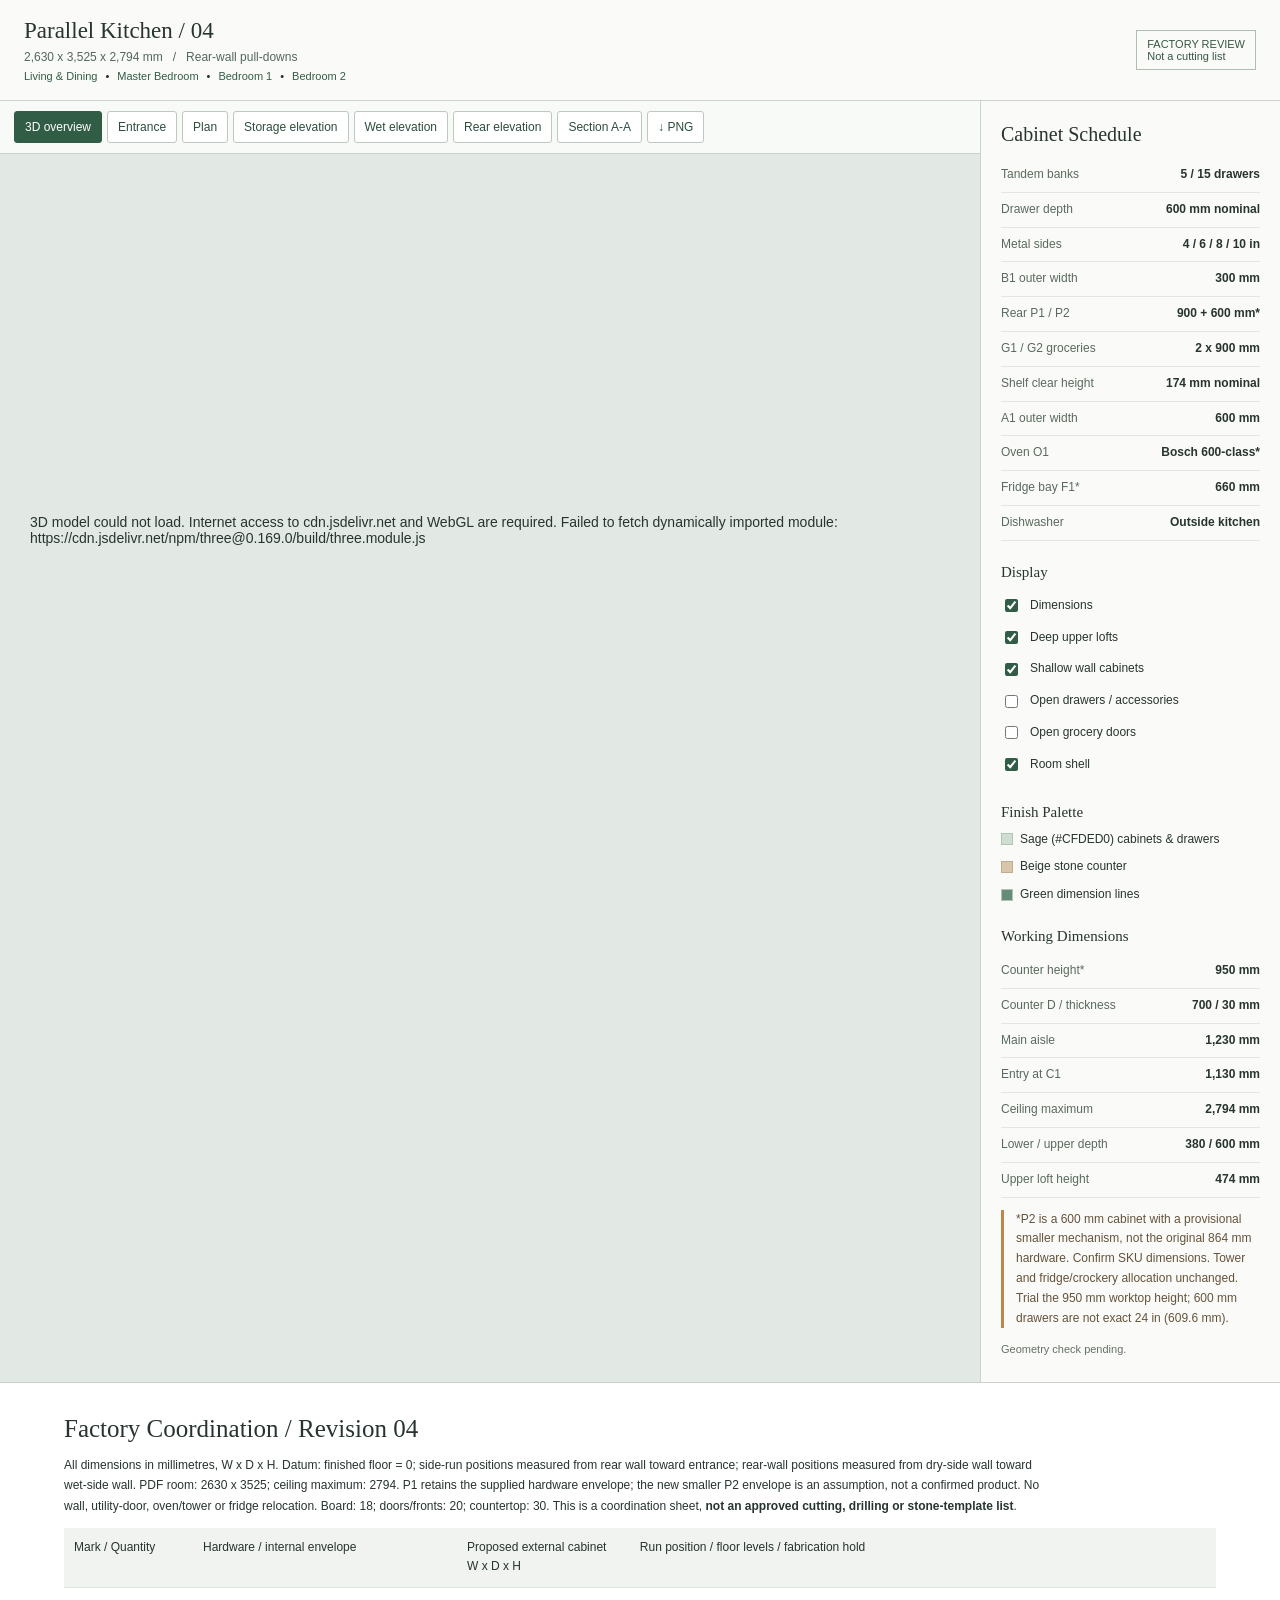
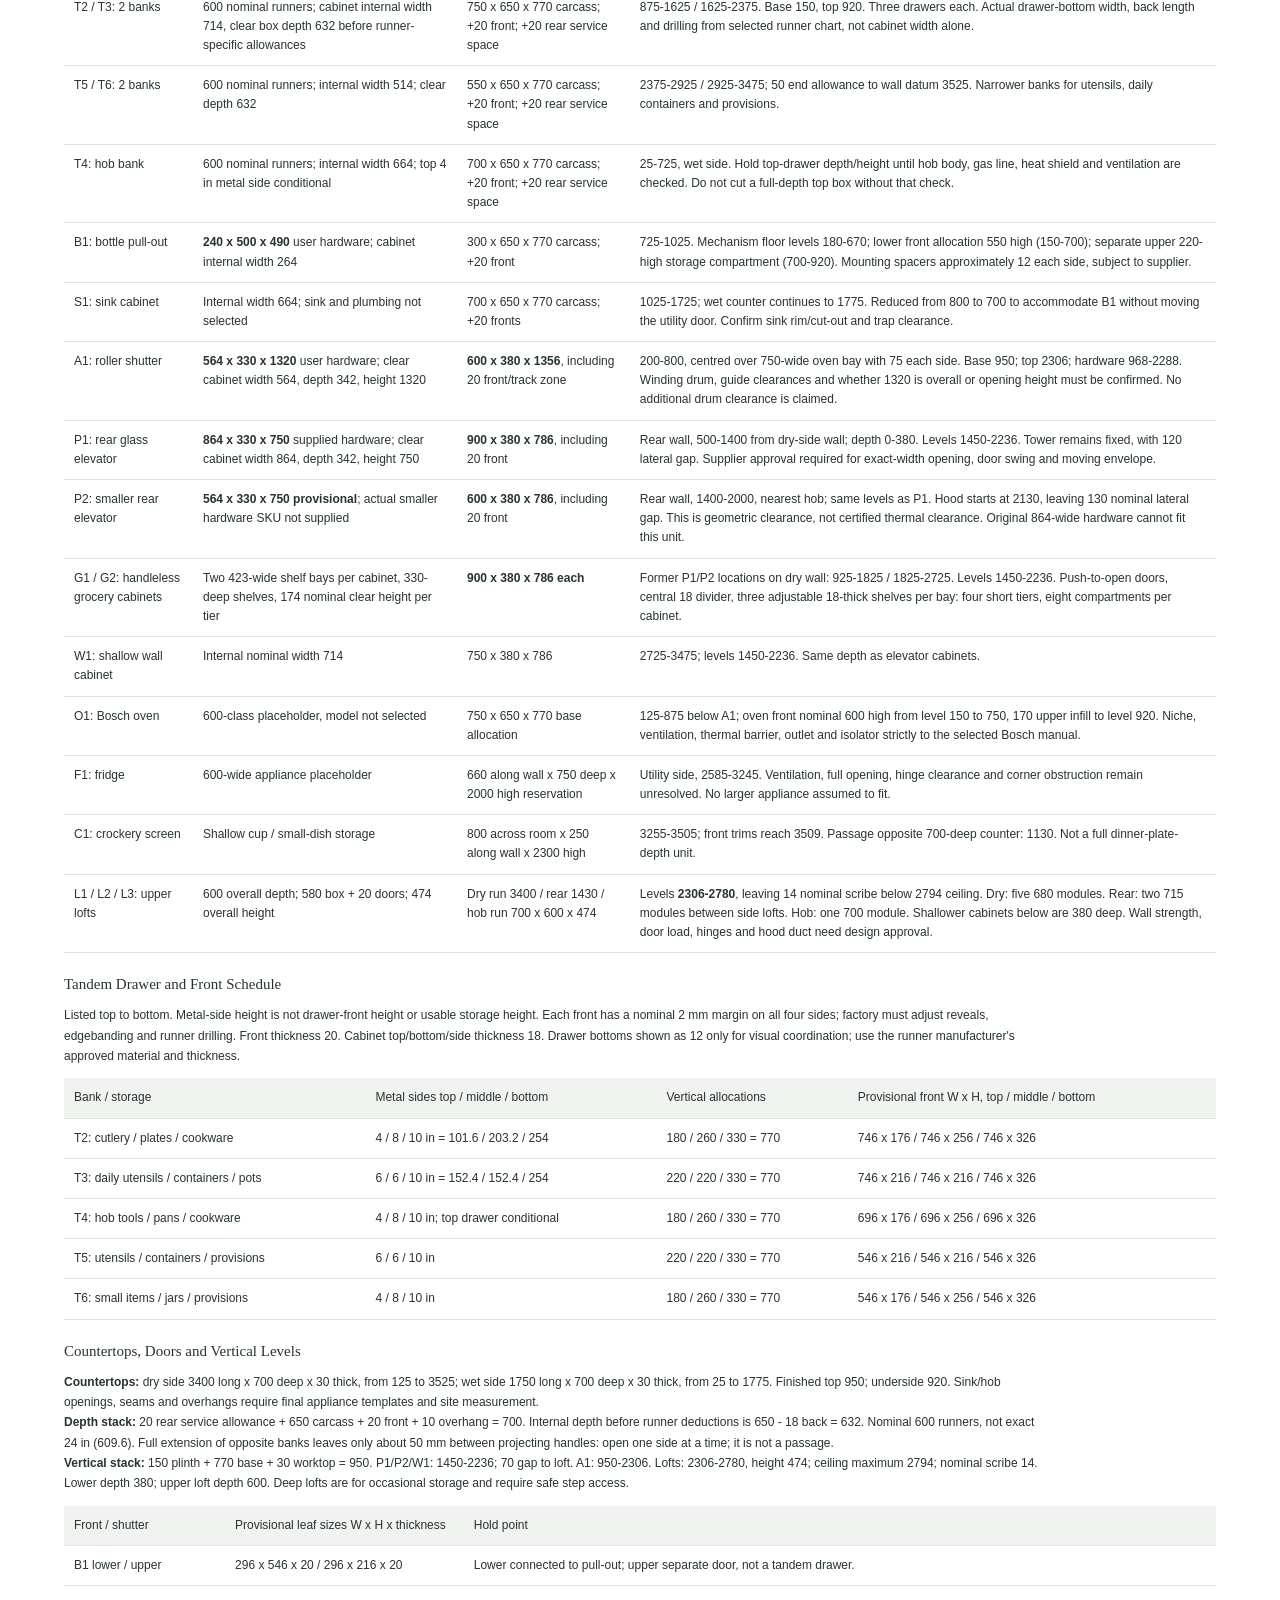
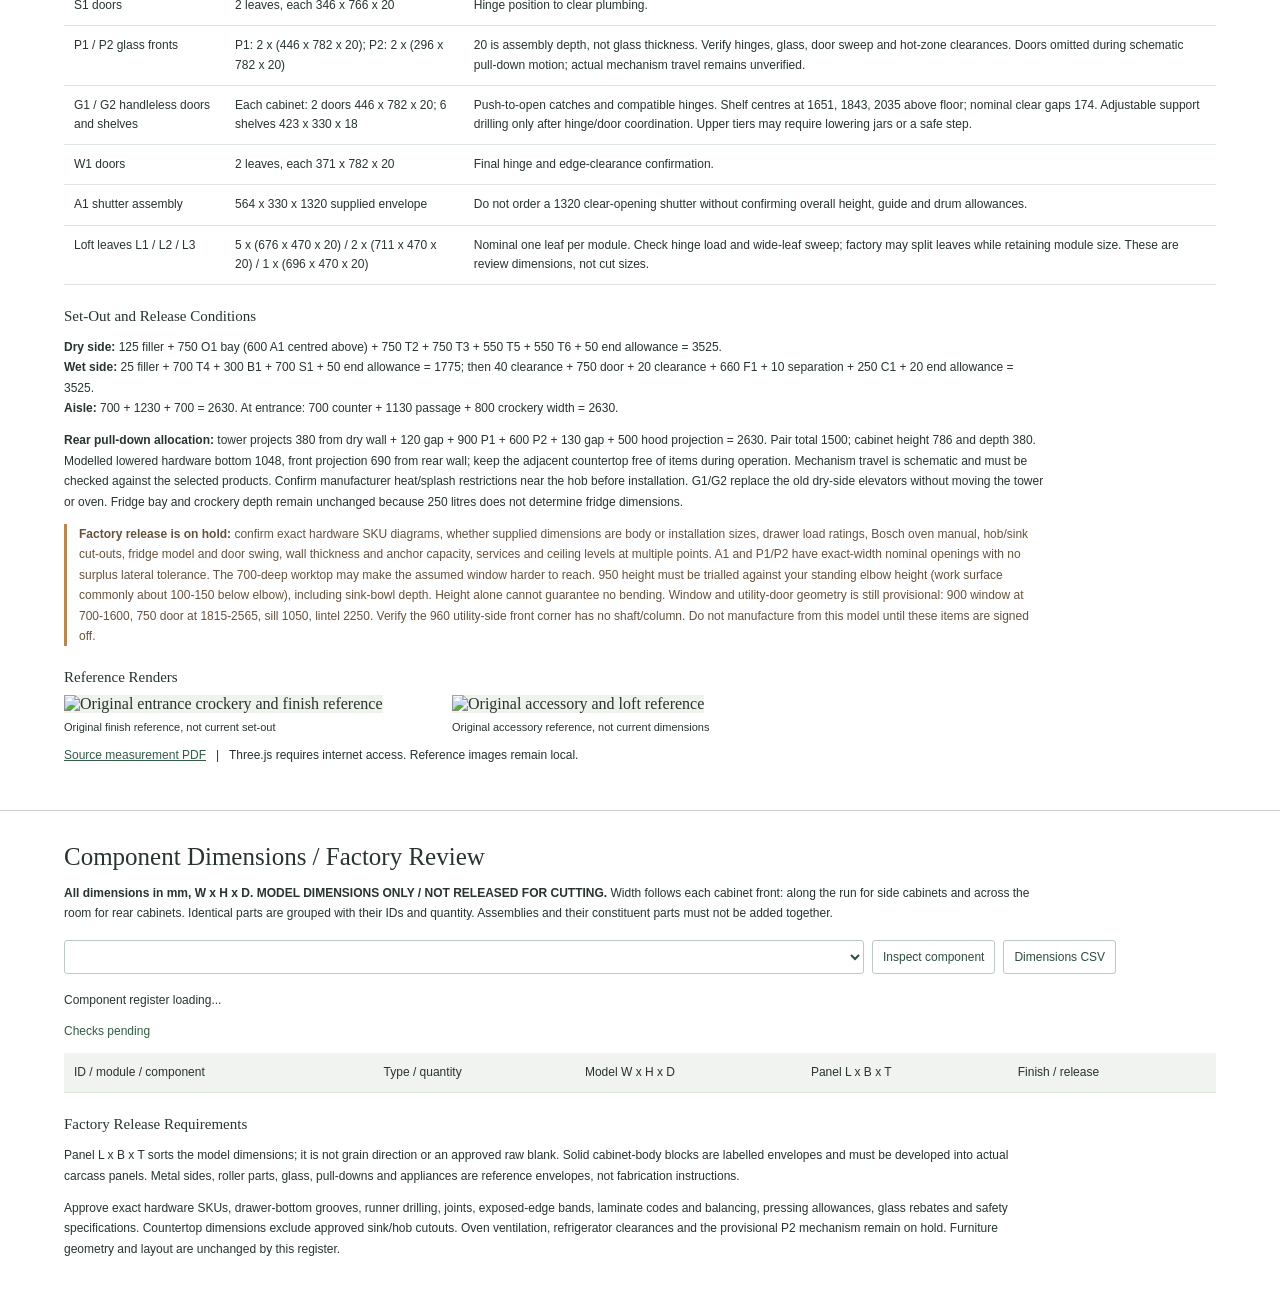
==== kitchen-design.html @ 7535d0e3 "Initial commit" ====
<!doctype html>
<html lang="en">
<head>
<meta charset="utf-8">
<meta name="viewport" content="width=device-width, initial-scale=1">
<title>Parallel Kitchen | Hardware Coordination 04</title>
<style>
:root{font-family:Georgia,serif;color:#27342f;background:#eef0ec;font-synthesis:none}*{box-sizing:border-box}body{margin:0}header{padding:18px 24px;background:#fafbf8;border-bottom:1px solid #cbd3cc;display:flex;align-items:center;justify-content:space-between;gap:14px}h1{font-size:23px;font-weight:normal;margin:0}header p{font:12px Verdana,sans-serif;margin:6px 0 0;color:#52675b}.status{font:11px Verdana,sans-serif;padding:7px 10px;border:1px solid #acbfb0;color:#355744}main{display:grid;grid-template-columns:minmax(0,1fr) 300px;min-height:calc(100vh - 90px)}.scene-area{position:relative;min-width:0;background:#e2e8e4}#viewport{height:calc(100vh - 148px);min-height:480px;position:relative;overflow:hidden}canvas{display:block;width:100%;height:100%;touch-action:none}.toolbar{display:flex;flex-wrap:wrap;gap:5px;padding:10px 14px;background:#f8faf7;border-bottom:1px solid #cbd3cc}button,select{font:12px Verdana,sans-serif;border:1px solid #bdc9c0;background:#fff;color:#2d4d3c;padding:8px 10px;border-radius:3px;cursor:pointer}button.active{background:#315c46;color:white;border-color:#315c46}button:focus-visible,input:focus-visible,select:focus-visible{outline:3px solid #c78d50;outline-offset:2px}.view-label{position:absolute;left:20px;top:17px;font:11px Verdana,sans-serif;letter-spacing:0;background:#ffffffdf;padding:9px 12px;pointer-events:none}.load{position:absolute;inset:0;display:grid;place-items:center;padding:30px;background:#e2e8e4;font:14px Verdana,sans-serif}.load[hidden]{display:none}aside{background:#fafbf8;border-left:1px solid #cbd3cc;padding:22px 20px;font:12px/1.65 Verdana,sans-serif}h2{font:20px Georgia,serif;margin:0 0 12px}h3{font:15px Georgia,serif;margin:23px 0 9px}dl{margin:0}dl div{display:flex;justify-content:space-between;border-bottom:1px solid #e1e6e0;padding:7px 0;gap:12px}dt{color:#59695e}dd{margin:0;text-align:right;font-weight:bold}label.toggle{display:flex;gap:9px;align-items:center;padding:6px 0}input{accent-color:#315c46}small{font-size:11px;color:#637166}.note{border-left:3px solid #bd8650;padding-left:12px;color:#65523c}.legend{display:flex;gap:7px;align-items:center;margin:8px 0}.swatch{width:12px;height:12px;display:inline-block;background:#CFDED0;border:1px solid #b2c5b3}.swatch.sage{background:#CFDED0;border-color:#b2c5b3}.swatch.beige{background:#d8c6aa;border-color:#bfab8d}.swatch.green{background:#648c79}.swatch.brown{background:#d8c6aa}a{color:#315c46}.sheet{background:white;padding:32px 5%;border-top:1px solid #cbd3cc}.sheet h2{font-size:25px}table{width:100%;border-collapse:collapse;font:12px/1.6 Verdana,sans-serif}th,td{text-align:left;padding:10px;border-bottom:1px solid #dfe5df;vertical-align:top}th{background:#f0f3ef;font-weight:normal}.sheet p{font:12px/1.7 Verdana,sans-serif;max-width:980px}.references{display:grid;grid-template-columns:1fr 1fr;gap:16px;max-width:760px}.references img{width:100%;height:310px;object-fit:contain;background:#f0f2ec}.references figure{margin:0}.references figcaption{font:11px Verdana,sans-serif;margin-top:8px}.sheet-scroll{overflow-x:auto}@media(max-width:760px){header{padding:14px;align-items:flex-start}h1{font-size:20px}.status{max-width:105px}main{grid-template-columns:1fr}#viewport{height:65vh;min-height:410px}aside{border-left:0;border-top:1px solid #cbd3cc;padding:20px}aside .specs{display:grid;grid-template-columns:1fr 1fr;gap:22px}.toolbar{padding:8px;gap:4px}button{padding:8px;font-size:11px}.sheet{padding:25px 16px}.references img{height:240px}}@media print{header,.toolbar,aside,.references{display:none}main{display:block}#viewport{height:170mm;min-height:0}.sheet{break-before:page;padding:0}.view-label{background:white}body{background:white}.sheet-scroll{overflow:visible}}
</style>
<style>
.factory-controls{display:flex;gap:8px;flex-wrap:wrap;margin:16px 0}.factory-controls select{flex:1;min-width:0;max-width:800px}.factory-controls button{white-space:nowrap}.factory-link{align-self:center;padding:8px;color:#315c46;font:12px Verdana,sans-serif}#part-size{overflow-wrap:anywhere}#factory .table-scroll{overflow:auto}#factory td:first-child{min-width:210px}#factory th,#factory td{vertical-align:top}#factory-checks{font:12px/1.6 Verdana,sans-serif;color:#315c46}@media print{.factory-controls,.factory-link{display:none}#factory{break-before:page}#factory .table-scroll{overflow:visible}}
</style>
<script type="importmap">{"imports":{"three":"https://cdn.jsdelivr.net/npm/three@0.169.0/build/three.module.js","three/addons/":"https://cdn.jsdelivr.net/npm/three@0.169.0/examples/jsm/"}}</script>
</head>
<body>
<header><div><h1>Parallel Kitchen / 04</h1><p>2,630 x 3,525 x 2,794 mm &nbsp; / &nbsp; Rear-wall pull-downs</p><nav style="margin-top:6px;font:11px Verdana,sans-serif;display:flex;gap:8px;"><a href="living-dining.html" style="color:#315c46;text-decoration:none;">Living &amp; Dining</a> &bull; <a href="master-bedroom.html" style="color:#315c46;text-decoration:none;">Master Bedroom</a> &bull; <a href="bedroom-1.html" style="color:#315c46;text-decoration:none;">Bedroom 1</a> &bull; <a href="bedroom-2.html" style="color:#315c46;text-decoration:none;">Bedroom 2</a></nav></div><span class="status">FACTORY REVIEW<br>Not a cutting list</span></header>
<main>
<section class="scene-area" aria-label="Kitchen model">
<nav class="toolbar" aria-label="Drawing views"><button class="active" data-view="axon">3D overview</button><button data-view="entry">Entrance</button><button data-view="plan">Plan</button><button data-view="dry">Storage elevation</button><button data-view="wet">Wet elevation</button><button data-view="rear">Rear elevation</button><button data-view="section">Section A-A</button><button id="download" title="Download current view as PNG" aria-label="Download current view as PNG">&#8595; PNG</button></nav>
<div id="viewport"><div class="view-label" id="view-label">01 / AXONOMETRIC</div><div class="load" id="load">Loading 3D drawing...</div></div>
</section>
<aside><h2>Cabinet Schedule</h2><div class="specs"><div><dl><div><dt>Tandem banks</dt><dd>5 / 15 drawers</dd></div><div><dt>Drawer depth</dt><dd>600 mm nominal</dd></div><div><dt>Metal sides</dt><dd>4 / 6 / 8 / 10 in</dd></div><div><dt>B1 outer width</dt><dd>300 mm</dd></div><div><dt>Rear P1 / P2</dt><dd>900 + 600 mm*</dd></div><div><dt>G1 / G2 groceries</dt><dd>2 x 900 mm</dd></div><div><dt>Shelf clear height</dt><dd>174 mm nominal</dd></div><div><dt>A1 outer width</dt><dd>600 mm</dd></div><div><dt>Oven O1</dt><dd>Bosch 600-class*</dd></div><div><dt>Fridge bay F1*</dt><dd>660 mm</dd></div><div><dt>Dishwasher</dt><dd>Outside kitchen</dd></div></dl></div><div><h3>Display</h3><label class="toggle"><input id="dimensions" type="checkbox" checked>Dimensions</label><label class="toggle"><input id="lofts" type="checkbox" checked>Deep upper lofts</label><label class="toggle"><input id="upper" type="checkbox" checked>Shallow wall cabinets</label><label class="toggle"><input id="drawers" type="checkbox">Open drawers / accessories</label><label class="toggle"><input id="groceries" type="checkbox">Open grocery doors</label><label class="toggle"><input id="shell" type="checkbox" checked>Room shell</label><h3>Finish Palette</h3><div class="legend"><span class="swatch sage"></span>Sage (#CFDED0) cabinets &amp; drawers</div><div class="legend"><span class="swatch beige"></span>Beige stone counter</div><div class="legend"><span class="swatch green"></span>Green dimension lines</div></div></div><h3>Working Dimensions</h3><dl><div><dt>Counter height*</dt><dd>950 mm</dd></div><div><dt>Counter D / thickness</dt><dd>700 / 30 mm</dd></div><div><dt>Main aisle</dt><dd>1,230 mm</dd></div><div><dt>Entry at C1</dt><dd>1,130 mm</dd></div><div><dt>Ceiling maximum</dt><dd>2,794 mm</dd></div><div><dt>Lower / upper depth</dt><dd>380 / 600 mm</dd></div><div><dt>Upper loft height</dt><dd>474 mm</dd></div></dl><p class="note">*P2 is a 600 mm cabinet with a provisional smaller mechanism, not the original 864 mm hardware. Confirm SKU dimensions. Tower and fridge/crockery allocation unchanged. Trial the 950 mm worktop height; 600 mm drawers are not exact 24 in (609.6 mm).</p><small id="check-status">Geometry check pending.</small></aside>
</main>
<section class="sheet"><h2>Factory Coordination / Revision 04</h2><p>All dimensions in millimetres, W x D x H. Datum: finished floor = 0; side-run positions measured from rear wall toward entrance; rear-wall positions measured from dry-side wall toward wet-side wall. PDF room: 2630 x 3525; ceiling maximum: 2794. P1 retains the supplied hardware envelope; the new smaller P2 envelope is an assumption, not a confirmed product. No wall, utility-door, oven/tower or fridge relocation. Board: 18; doors/fronts: 20; countertop: 30. This is a coordination sheet, <strong>not an approved cutting, drilling or stone-template list</strong>.</p><div class="sheet-scroll"><table><thead><tr><th>Mark / Quantity</th><th>Hardware / internal envelope</th><th>Proposed external cabinet W x D x H</th><th>Run position / floor levels / fabrication hold</th></tr></thead><tbody>
<tr><td>T2 / T3: 2 banks</td><td>600 nominal runners; cabinet internal width 714, clear box depth 632 before runner-specific allowances</td><td>750 x 650 x 770 carcass; +20 front; +20 rear service space</td><td>875-1625 / 1625-2375. Base 150, top 920. Three drawers each. Actual drawer-bottom width, back length and drilling from selected runner chart, not cabinet width alone.</td></tr>
<tr><td>T5 / T6: 2 banks</td><td>600 nominal runners; internal width 514; clear depth 632</td><td>550 x 650 x 770 carcass; +20 front; +20 rear service space</td><td>2375-2925 / 2925-3475; 50 end allowance to wall datum 3525. Narrower banks for utensils, daily containers and provisions.</td></tr>
<tr><td>T4: hob bank</td><td>600 nominal runners; internal width 664; top 4 in metal side conditional</td><td>700 x 650 x 770 carcass; +20 front; +20 rear service space</td><td>25-725, wet side. Hold top-drawer depth/height until hob body, gas line, heat shield and ventilation are checked. Do not cut a full-depth top box without that check.</td></tr>
<tr><td>B1: bottle pull-out</td><td><strong>240 x 500 x 490</strong> user hardware; cabinet internal width 264</td><td>300 x 650 x 770 carcass; +20 front</td><td>725-1025. Mechanism floor levels 180-670; lower front allocation 550 high (150-700); separate upper 220-high storage compartment (700-920). Mounting spacers approximately 12 each side, subject to supplier.</td></tr>
<tr><td>S1: sink cabinet</td><td>Internal width 664; sink and plumbing not selected</td><td>700 x 650 x 770 carcass; +20 fronts</td><td>1025-1725; wet counter continues to 1775. Reduced from 800 to 700 to accommodate B1 without moving the utility door. Confirm sink rim/cut-out and trap clearance.</td></tr>
<tr><td>A1: roller shutter</td><td><strong>564 x 330 x 1320</strong> user hardware; clear cabinet width 564, depth 342, height 1320</td><td><strong>600 x 380 x 1356</strong>, including 20 front/track zone</td><td>200-800, centred over 750-wide oven bay with 75 each side. Base 950; top 2306; hardware 968-2288. Winding drum, guide clearances and whether 1320 is overall or opening height must be confirmed. No additional drum clearance is claimed.</td></tr>
<tr><td>P1: rear glass elevator</td><td><strong>864 x 330 x 750</strong> supplied hardware; clear cabinet width 864, depth 342, height 750</td><td><strong>900 x 380 x 786</strong>, including 20 front</td><td>Rear wall, 500-1400 from dry-side wall; depth 0-380. Levels 1450-2236. Tower remains fixed, with 120 lateral gap. Supplier approval required for exact-width opening, door swing and moving envelope.</td></tr>
<tr><td>P2: smaller rear elevator</td><td><strong>564 x 330 x 750 provisional</strong>; actual smaller hardware SKU not supplied</td><td><strong>600 x 380 x 786</strong>, including 20 front</td><td>Rear wall, 1400-2000, nearest hob; same levels as P1. Hood starts at 2130, leaving 130 nominal lateral gap. This is geometric clearance, not certified thermal clearance. Original 864-wide hardware cannot fit this unit.</td></tr>
<tr><td>G1 / G2: handleless grocery cabinets</td><td>Two 423-wide shelf bays per cabinet, 330-deep shelves, 174 nominal clear height per tier</td><td><strong>900 x 380 x 786 each</strong></td><td>Former P1/P2 locations on dry wall: 925-1825 / 1825-2725. Levels 1450-2236. Push-to-open doors, central 18 divider, three adjustable 18-thick shelves per bay: four short tiers, eight compartments per cabinet.</td></tr>
<tr><td>W1: shallow wall cabinet</td><td>Internal nominal width 714</td><td>750 x 380 x 786</td><td>2725-3475; levels 1450-2236. Same depth as elevator cabinets.</td></tr>
<tr><td>O1: Bosch oven</td><td>600-class placeholder, model not selected</td><td>750 x 650 x 770 base allocation</td><td>125-875 below A1; oven front nominal 600 high from level 150 to 750, 170 upper infill to level 920. Niche, ventilation, thermal barrier, outlet and isolator strictly to the selected Bosch manual.</td></tr>
<tr><td>F1: fridge</td><td>600-wide appliance placeholder</td><td>660 along wall x 750 deep x 2000 high reservation</td><td>Utility side, 2585-3245. Ventilation, full opening, hinge clearance and corner obstruction remain unresolved. No larger appliance assumed to fit.</td></tr>
<tr><td>C1: crockery screen</td><td>Shallow cup / small-dish storage</td><td>800 across room x 250 along wall x 2300 high</td><td>3255-3505; front trims reach 3509. Passage opposite 700-deep counter: 1130. Not a full dinner-plate-depth unit.</td></tr>
<tr><td>L1 / L2 / L3: upper lofts</td><td>600 overall depth; 580 box + 20 doors; 474 overall height</td><td>Dry run 3400 / rear 1430 / hob run 700 x 600 x 474</td><td>Levels <strong>2306-2780</strong>, leaving 14 nominal scribe below 2794 ceiling. Dry: five 680 modules. Rear: two 715 modules between side lofts. Hob: one 700 module. Shallower cabinets below are 380 deep. Wall strength, door load, hinges and hood duct need design approval.</td></tr>
</tbody></table></div>
<h3>Tandem Drawer and Front Schedule</h3><p>Listed top to bottom. Metal-side height is not drawer-front height or usable storage height. Each front has a nominal 2 mm margin on all four sides; factory must adjust reveals, edgebanding and runner drilling. Front thickness 20. Cabinet top/bottom/side thickness 18. Drawer bottoms shown as 12 only for visual coordination; use the runner manufacturer's approved material and thickness.</p>
<div class="sheet-scroll"><table><thead><tr><th>Bank / storage</th><th>Metal sides top / middle / bottom</th><th>Vertical allocations</th><th>Provisional front W x H, top / middle / bottom</th></tr></thead><tbody>
<tr><td>T2: cutlery / plates / cookware</td><td>4 / 8 / 10 in = 101.6 / 203.2 / 254</td><td>180 / 260 / 330 = 770</td><td>746 x 176 / 746 x 256 / 746 x 326</td></tr>
<tr><td>T3: daily utensils / containers / pots</td><td>6 / 6 / 10 in = 152.4 / 152.4 / 254</td><td>220 / 220 / 330 = 770</td><td>746 x 216 / 746 x 216 / 746 x 326</td></tr>
<tr><td>T4: hob tools / pans / cookware</td><td>4 / 8 / 10 in; top drawer conditional</td><td>180 / 260 / 330 = 770</td><td>696 x 176 / 696 x 256 / 696 x 326</td></tr>
<tr><td>T5: utensils / containers / provisions</td><td>6 / 6 / 10 in</td><td>220 / 220 / 330 = 770</td><td>546 x 216 / 546 x 216 / 546 x 326</td></tr>
<tr><td>T6: small items / jars / provisions</td><td>4 / 8 / 10 in</td><td>180 / 260 / 330 = 770</td><td>546 x 176 / 546 x 256 / 546 x 326</td></tr>
</tbody></table></div>
<h3>Countertops, Doors and Vertical Levels</h3><p><strong>Countertops:</strong> dry side 3400 long x 700 deep x 30 thick, from 125 to 3525; wet side 1750 long x 700 deep x 30 thick, from 25 to 1775. Finished top 950; underside 920. Sink/hob openings, seams and overhangs require final appliance templates and site measurement.<br><strong>Depth stack:</strong> 20 rear service allowance + 650 carcass + 20 front + 10 overhang = 700. Internal depth before runner deductions is 650 - 18 back = 632. Nominal 600 runners, not exact 24 in (609.6). Full extension of opposite banks leaves only about 50 mm between projecting handles: open one side at a time; it is not a passage.<br><strong>Vertical stack:</strong> 150 plinth + 770 base + 30 worktop = 950. P1/P2/W1: 1450-2236; 70 gap to loft. A1: 950-2306. Lofts: 2306-2780, height 474; ceiling maximum 2794; nominal scribe 14. Lower depth 380; upper loft depth 600. Deep lofts are for occasional storage and require safe step access.</p>
<div class="sheet-scroll"><table><thead><tr><th>Front / shutter</th><th>Provisional leaf sizes W x H x thickness</th><th>Hold point</th></tr></thead><tbody>
<tr><td>B1 lower / upper</td><td>296 x 546 x 20 / 296 x 216 x 20</td><td>Lower connected to pull-out; upper separate door, not a tandem drawer.</td></tr>
<tr><td>S1 doors</td><td>2 leaves, each 346 x 766 x 20</td><td>Hinge position to clear plumbing.</td></tr>
<tr><td>P1 / P2 glass fronts</td><td>P1: 2 x (446 x 782 x 20); P2: 2 x (296 x 782 x 20)</td><td>20 is assembly depth, not glass thickness. Verify hinges, glass, door sweep and hot-zone clearances. Doors omitted during schematic pull-down motion; actual mechanism travel remains unverified.</td></tr>
<tr><td>G1 / G2 handleless doors and shelves</td><td>Each cabinet: 2 doors 446 x 782 x 20; 6 shelves 423 x 330 x 18</td><td>Push-to-open catches and compatible hinges. Shelf centres at 1651, 1843, 2035 above floor; nominal clear gaps 174. Adjustable support drilling only after hinge/door coordination. Upper tiers may require lowering jars or a safe step.</td></tr>
<tr><td>W1 doors</td><td>2 leaves, each 371 x 782 x 20</td><td>Final hinge and edge-clearance confirmation.</td></tr>
<tr><td>A1 shutter assembly</td><td>564 x 330 x 1320 supplied envelope</td><td>Do not order a 1320 clear-opening shutter without confirming overall height, guide and drum allowances.</td></tr>
<tr><td>Loft leaves L1 / L2 / L3</td><td>5 x (676 x 470 x 20) / 2 x (711 x 470 x 20) / 1 x (696 x 470 x 20)</td><td>Nominal one leaf per module. Check hinge load and wide-leaf sweep; factory may split leaves while retaining module size. These are review dimensions, not cut sizes.</td></tr>
</tbody></table></div>
<h3>Set-Out and Release Conditions</h3><p><strong>Dry side:</strong> 125 filler + 750 O1 bay (600 A1 centred above) + 750 T2 + 750 T3 + 550 T5 + 550 T6 + 50 end allowance = 3525.<br><strong>Wet side:</strong> 25 filler + 700 T4 + 300 B1 + 700 S1 + 50 end allowance = 1775; then 40 clearance + 750 door + 20 clearance + 660 F1 + 10 separation + 250 C1 + 20 end allowance = 3525.<br><strong>Aisle:</strong> 700 + 1230 + 700 = 2630. At entrance: 700 counter + 1130 passage + 800 crockery width = 2630.</p>
<p><strong>Rear pull-down allocation:</strong> tower projects 380 from dry wall + 120 gap + 900 P1 + 600 P2 + 130 gap + 500 hood projection = 2630. Pair total 1500; cabinet height 786 and depth 380. Modelled lowered hardware bottom 1048, front projection 690 from rear wall; keep the adjacent countertop free of items during operation. Mechanism travel is schematic and must be checked against the selected products. Confirm manufacturer heat/splash restrictions near the hob before installation. G1/G2 replace the old dry-side elevators without moving the tower or oven. Fridge bay and crockery depth remain unchanged because 250 litres does not determine fridge dimensions.</p>
<p class="note"><strong>Factory release is on hold:</strong> confirm exact hardware SKU diagrams, whether supplied dimensions are body or installation sizes, drawer load ratings, Bosch oven manual, hob/sink cut-outs, fridge model and door swing, wall thickness and anchor capacity, services and ceiling levels at multiple points. A1 and P1/P2 have exact-width nominal openings with no surplus lateral tolerance. The 700-deep worktop may make the assumed window harder to reach. 950 height must be trialled against your standing elbow height (work surface commonly about 100-150 below elbow), including sink-bowl depth. Height alone cannot guarantee no bending. Window and utility-door geometry is still provisional: 900 window at 700-1600, 750 door at 1815-2565, sill 1050, lintel 2250. Verify the 960 utility-side front corner has no shaft/column. Do not manufacture from this model until these items are signed off.</p>
<h3>Reference Renders</h3><div class="references"><figure><img src="Gemini_Generated_Image_h3ueiwh3ueiwh3ue.png" alt="Original entrance crockery and finish reference"><figcaption>Original finish reference, not current set-out</figcaption></figure><figure><img src="Gemini_Generated_Image_o2w6ato2w6ato2w6.png" alt="Original accessory and loft reference"><figcaption>Original accessory reference, not current dimensions</figcaption></figure></div><p><a href="floor%20plan%20measurement.pdf">Source measurement PDF</a> &nbsp; | &nbsp; Three.js requires internet access. Reference images remain local.</p></section>
<section class="sheet" id="factory"><h2>Component Dimensions / Factory Review</h2><p><strong>All dimensions in mm, W x H x D. MODEL DIMENSIONS ONLY / NOT RELEASED FOR CUTTING.</strong> Width follows each cabinet front: along the run for side cabinets and across the room for rear cabinets. Identical parts are grouped with their IDs and quantity. Assemblies and their constituent parts must not be added together.</p><div class="factory-controls"><select id="part-select" aria-label="Kitchen component"></select><button id="inspect-part">Inspect component</button><button id="parts-csv">Dimensions CSV</button></div><p id="part-size" role="status">Component register loading...</p><p id="factory-checks" role="status">Checks pending</p><div class="table-scroll"><table><thead><tr><th>ID / module / component</th><th>Type / quantity</th><th>Model W x H x D</th><th>Panel L x B x T</th><th>Finish / release</th></tr></thead><tbody id="part-rows"></tbody></table></div><h3>Factory Release Requirements</h3><p>Panel L x B x T sorts the model dimensions; it is not grain direction or an approved raw blank. Solid cabinet-body blocks are labelled envelopes and must be developed into actual carcass panels. Metal sides, roller parts, glass, pull-downs and appliances are reference envelopes, not fabrication instructions.</p><p>Approve exact hardware SKUs, drawer-bottom grooves, runner drilling, joints, exposed-edge bands, laminate codes and balancing, pressing allowances, glass rebates and safety specifications. Countertop dimensions exclude approved sink/hob cutouts. Oven ventilation, refrigerator clearances and the provisional P2 mechanism remain on hold. Furniture geometry and layout are unchanged by this register.</p></section>
<script type="module">
const loading = document.getElementById('load');
try {
const THREE = await import('three');
const { OrbitControls } = await import('three/addons/controls/OrbitControls.js');
const viewport = document.getElementById('viewport');
const scene = new THREE.Scene();
scene.background = new THREE.Color('#e2e8e4');
const renderer = new THREE.WebGLRenderer({antialias:true,preserveDrawingBuffer:true});
renderer.setPixelRatio(Math.min(devicePixelRatio,2));
renderer.shadowMap.enabled = true;
renderer.shadowMap.type = THREE.PCFSoftShadowMap;
renderer.outputColorSpace = THREE.SRGBColorSpace;
renderer.toneMapping = THREE.ACESFilmicToneMapping;
renderer.toneMappingExposure = 1;
viewport.prepend(renderer.domElement);
renderer.domElement.setAttribute('aria-label','Dimensioned parallel kitchen three-dimensional model');
const camera = new THREE.PerspectiveCamera(43,1,10,30000);
const ortho = new THREE.OrthographicCamera(-2500,2500,2500,-2500,1,25000);
let activeCamera = camera;
let controls = new OrbitControls(activeCamera,renderer.domElement);
controls.enableDamping = true;
controls.target.set(1315,1100,1700);
controls.maxDistance = 15000;
const groups = {};
for (const name of ['floor','shell','dry','wet','rear','upper','lofts','dimensions','labels','section','component']) { groups[name] = new THREE.Group(); scene.add(groups[name]); }
const material = (color,extra={}) => new THREE.MeshStandardMaterial({color,roughness:.65,...extra});
const sage = material('#CFDED0'), ivory = sage, side = material('#cdbfa9'), stone = material('#d8c6aa',{roughness:.36}), dark = material('#353c39',{metalness:.4}), steel = material('#a4aaa5',{metalness:.7,roughness:.24}), wall = material('#f4eee0'), green = material('#416550');
const glass = material('#8daca4',{transparent:true,opacity:.26,metalness:.1,roughness:.08,depthWrite:false});
const moveParts = [], rackParts = [], dimensionSets = {}, selectable = [];
const layout={width:2630,length:3525,ceiling:2794,counterHeight:950,counterDepth:700,counterThickness:30,plinth:150,baseHeight:770,carcassDepth:650,rearService:20,board:18,front:20,runner:600,lowerDepth:380,loftDepth:600,loftBottom:2306,loftTop:2780};
const hardware={shutter:{width:564,depth:330,height:1320},bottle:{width:240,depth:500,height:490},elevator:{width:864,depth:330,height:750},smallElevator:{width:564,depth:330,height:750,provisional:true}};
const drawerPatterns={T2:{fronts:[330,260,180],metal:[254,203.2,101.6]},T3:{fronts:[330,220,220],metal:[254,152.4,152.4]},T4:{fronts:[330,260,180],metal:[254,203.2,101.6]},T5:{fronts:[330,220,220],metal:[254,152.4,152.4]},T6:{fronts:[330,260,180],metal:[254,203.2,101.6]}};
const hardwareMeshes={}, cabinetModules=[], elevatorDoors=[], groceryDoors=[];
const modelMeshes=[];
function box(parent,width,height,depth,centerX,centerY,centerZ,mat,outline=false){const mesh=new THREE.Mesh(new THREE.BoxGeometry(width,height,depth),mat);mesh.position.set(centerX,centerY,centerZ);mesh.castShadow=true;mesh.receiveShadow=true;parent.add(mesh);modelMeshes.push(mesh);if(outline){const edge=new THREE.LineSegments(new THREE.EdgesGeometry(mesh.geometry),new THREE.LineBasicMaterial({color:'#706b5f',transparent:true,opacity:.35}));mesh.add(edge);}return mesh;}
function line(parent,points,color='#436e55',dashed=false){const geometry=new THREE.BufferGeometry().setFromPoints(points.map(point=>new THREE.Vector3(...point)));const mat=dashed?new THREE.LineDashedMaterial({color,dashSize:40,gapSize:25}):new THREE.LineBasicMaterial({color});const result=new THREE.Line(geometry,mat);result.computeLineDistances();parent.add(result);return result;}
function text(parent,label,position,size=65,color='#254d37'){const canvas=document.createElement('canvas');canvas.width=1024;canvas.height=128;const context=canvas.getContext('2d');context.font='66px Georgia';const width=Math.min(1000,context.measureText(label).width+35);context.fillStyle='rgba(255,255,248,.96)';context.fillRect((1024-width)/2,4,width,115);context.fillStyle=color;context.textAlign='center';context.textBaseline='middle';context.fillText(label,512,64);const texture=new THREE.CanvasTexture(canvas);const sprite=new THREE.Sprite(new THREE.SpriteMaterial({map:texture,depthTest:false,transparent:true,toneMapped:false}));sprite.position.set(...position);sprite.scale.set(size*16,size*2,1);sprite.renderOrder=10;parent.add(sprite);return sprite;}
function dimension(parent,start,end,label,offset=[0,0,0]){const first=start.map((value,index)=>value+offset[index]),last=end.map((value,index)=>value+offset[index]);line(parent,[start,first]);line(parent,[end,last]);line(parent,[first,last]);for(const point of [first,last])line(parent,[[point[0]-22,point[1]-22,point[2]-22],[point[0]+22,point[1]+22,point[2]+22]]);text(parent,label,first.map((value,index)=>(value+last[index])/2),75);}
function cylinder(parent,radius,height,position,mat){const mesh=new THREE.Mesh(new THREE.CylinderGeometry(radius,radius,height,32),mat);mesh.position.set(...position);mesh.castShadow=true;parent.add(mesh);return mesh;}
const floor=box(groups.floor,2630,70,3525,1315,-35,1762.5,material('#e4dfd1'));
for(let seam=600;seam<3525;seam+=600)line(groups.floor,[[0,1,seam],[2630,1,seam]],'#c5c6b8');
for(let seam=600;seam<2630;seam+=600)line(groups.floor,[[seam,1,0],[seam,1,3525]],'#c5c6b8');
box(groups.shell,120,layout.ceiling,3645,-60,layout.ceiling/2,1762.5,wall);
box(groups.shell,2630,layout.ceiling,120,1315,layout.ceiling/2,-60,wall);
box(groups.shell,120,layout.ceiling,700,2690,layout.ceiling/2,350,wall);
box(groups.shell,120,1050,900,2690,525,1150,wall);
box(groups.shell,120,layout.ceiling-2250,900,2690,(2250+layout.ceiling)/2,1150,wall);
box(groups.shell,120,layout.ceiling,215,2690,layout.ceiling/2,1707.5,wall);
box(groups.shell,120,layout.ceiling-2250,750,2690,(2250+layout.ceiling)/2,2190,wall);
box(groups.shell,120,layout.ceiling,960,2690,layout.ceiling/2,3045,wall);
box(groups.shell,20,1200,900,2635,1650,1150,glass);
for(const windowZ of [700,1150,1600])box(groups.shell,45,1200,25,2635,1650,windowZ,steel);
for(const windowY of [1050,2250])box(groups.shell,45,25,925,2635,windowY,1150,steel);
box(groups.shell,45,2250,35,2635,1125,1815,side);box(groups.shell,45,2250,35,2635,1125,2565,side);
line(groups.labels,[[2630,15,1815],[3380,15,1815]],'#a96d49',true);
const doorArc=[];for(let step=0;step<=24;step++){const angle=step*Math.PI/48;doorArc.push([2630+750*Math.sin(angle),15,1815+750*Math.cos(angle)]);}line(groups.labels,doorArc,'#a96d49',true);
text(groups.labels,'UTILITY ACCESS*',[3000,70,2190],65,'#8a4c29');
function carcass(parent,runStart,width,wet=false,id='BASE-'+runStart){const container=new THREE.Group();container.userData.module=id;parent.add(container);parent=container;const centerX=wet?2285:345;box(parent,550,150,width-8,wet?2335:295,75,runStart+width/2,dark);for(const sideZ of [runStart+9,runStart+width-9])box(parent,650,770,18,centerX,535,sideZ,side);for(const level of [159,911])box(parent,650,18,width-36,centerX,level,runStart+width/2,side);box(parent,18,734,width-36,wet?2601:29,535,runStart+width/2,side);box(parent,700,30,width,wet?2280:350,935,runStart+width/2,stone);}
function bank(parent,runStart,width,id,wet=false){carcass(parent,runStart,width,wet,id);const direction=wet?-1:1,faceX=wet?1950:680;let bottom=150;const pattern=drawerPatterns[id];pattern.fronts.forEach((height,index)=>{const drawer=new THREE.Group();drawer.userData={module:id,partId:id+'-D'+(index+1)};parent.add(drawer);box(drawer,20,height-4,width-4,faceX,bottom+height/2,runStart+width/2,ivory,true);const drawerCenter=faceX-direction*310;box(drawer,600,12,width-90,drawerCenter,bottom+18,runStart+width/2,side);for(const sideZ of [runStart+39,runStart+width-39])box(drawer,600,pattern.metal[index],12,drawerCenter,bottom+24+pattern.metal[index]/2,sideZ,steel);box(drawer,12,10,width-80,faceX+direction*14,bottom+height-24,runStart+width/2,dark);drawer.children.forEach((mesh,partIndex)=>{mesh.name=['Drawer front','Drawer bottom','Metal drawer side','Metal drawer side','Drawer grip'][partIndex];mesh.userData.partId=drawer.userData.partId+'-P'+(partIndex+1);});moveParts.push({group:drawer,direction,travel:600,id,metalHeight:pattern.metal[index]});bottom+=height;});text(parent,id+' / '+width,[wet?1875:755,610,runStart+width/2],58);selectable.push({id,start:runStart,width,side:wet?'wet':'dry',depth:650,runner:600});}
bank(groups.dry,875,750,'T2');bank(groups.dry,1625,750,'T3');bank(groups.wet,25,700,'T4',true);
bank(groups.dry,2375,550,'T5');bank(groups.dry,2925,550,'T6');
box(groups.dry,650,770,50,345,535,3500,side);
box(groups.dry,700,30,50,350,935,3500,stone);
const ovenBay={start:125,width:750,top:750}, fridgeBay={start:2585,end:3245,depth:750}, crockeryBay={start:3255,end:3505,depth:800};
box(groups.dry,550,150,746,295,75,500,dark);
box(groups.dry,650,770,72,345,535,161,side);box(groups.dry,650,770,72,345,535,839,side);
box(groups.dry,650,170,600,345,835,500,ivory,true);
box(groups.dry,700,30,750,350,935,500,stone);
box(groups.dry,550,600,596,395,450,500,dark,true);
box(groups.dry,20,596,596,680,450,500,dark,true);
box(groups.dry,6,390,500,693,390,500,material('#1e2d30',{metalness:.3,roughness:.18}));
box(groups.dry,8,90,580,694,695,500,steel);box(groups.dry,20,18,490,710,610,500,steel);
text(groups.dry,'O1 / BOSCH*',[755,440,500],55);
carcass(groups.wet,725,300,true,'B1');const bottle=new THREE.Group();bottle.userData.module='B1';groups.wet.add(bottle);
box(bottle,20,546,296,1950,425,875,ivory,true);
const bottleHardware=new THREE.Group();bottle.add(bottleHardware);hardwareMeshes.B1=bottleHardware;
for(const railX of [1966,2454])for(const railZ of [761,989])box(bottleHardware,12,490,12,railX,425,railZ,steel);
for(const shelfY of [186,406,664])box(bottleHardware,500,12,240,2210,shelfY,875,steel);
for(const bottleZ of [820,930])cylinder(bottleHardware,24,120,[2120,472,bottleZ],material('#6d8050'));
box(groups.wet,20,216,296,1950,810,875,ivory,true);box(groups.wet,600,18,264,2285,709,875,side);
moveParts.push({group:bottle,direction:-1,travel:500,id:'B1'});text(groups.wet,'B1 / 300',[1870,1090,875],52);
carcass(groups.wet,1025,700,true,'S1');for(const centerZ of [1200,1550])box(groups.wet,20,766,346,1950,535,centerZ,ivory,true);
box(groups.wet,700,30,50,2280,935,1750,stone);
box(groups.wet,470,8,580,2280,954,1375,steel);box(groups.wet,390,9,500,2280,960,1375,dark);box(groups.wet,340,9,450,2280,965,1375,material('#697871',{metalness:.8}));
const tapCurve=new THREE.CatmullRomCurve3([new THREE.Vector3(2520,960,1375),new THREE.Vector3(2520,1240,1375),new THREE.Vector3(2400,1270,1375),new THREE.Vector3(2380,1180,1375)]);groups.wet.add(new THREE.Mesh(new THREE.TubeGeometry(tapCurve,32,12,12,false),steel));text(groups.wet,'S1 / 700',[1875,690,1375],58);
box(groups.wet,480,20,580,2280,965,375,dark);for(const burnerX of [2150,2410])for(const burnerZ of [220,515]){cylinder(groups.wet,67,12,[burnerX,983,burnerZ],steel);cylinder(groups.wet,43,15,[burnerX,992,burnerZ],dark);}
const hood=new THREE.Group();hood.position.x=2380;hood.userData.module='H1';groups.upper.add(hood);
box(hood,500,120,650,0,1710,375,steel);box(hood,250,536,260,125,2038,375,steel);
const fridge=new THREE.Group();groups.wet.add(fridge);fridge.userData.module='F1';
box(fridge,680,1800,600,2265,900,2915,steel,true);box(fridge,22,1210,580,1914,1170,2915,material('#68766d',{metalness:.55}),true);box(fridge,22,535,580,1914,285,2915,steel,true);box(fridge,22,600,15,1890,1300,3180,dark);text(fridge,'F1 / 660 BAY*',[1770,1950,2915],65);
const crockery=new THREE.Group();groups.wet.add(crockery);crockery.userData.module='C1';
box(crockery,800,2300,18,2230,1150,3264,side);
for(const sideX of [1839,2621])box(crockery,18,2300,250,sideX,1150,3380,side);
for(const capY of [9,2291])box(crockery,800,18,250,2230,capY,3380,side);
for(const shelfY of [180,570,960,1350,1740,2130]){box(crockery,760,12,215,2230,shelfY,3380,glass);for(const plateX of [2010,2400]){for(let plate=0;plate<4;plate++)cylinder(crockery,65,10,[plateX,shelfY+12+plate*12,3380],ivory);}}
box(crockery,760,2240,10,2230,1150,3500,glass);for(const stileX of [1845,2230,2615])box(crockery,18,2280,18,stileX,1150,3500,dark);for(const railY of [15,2285])box(crockery,800,18,18,2230,railY,3500,dark);text(crockery,'C1 / 250 DEEP',[2230,2390,3500],65);
const tower=new THREE.Group();groups.dry.add(tower);tower.userData.module='A1';
box(tower,18,1356,600,9,1628,500,side);
for(const towerSideZ of [209,791])box(tower,360,1356,18,180,1628,towerSideZ,side);
for(const shelfY of [959,2297])box(tower,360,18,564,180,shelfY,500,side);
const shutter=new THREE.Group();tower.add(shutter);hardwareMeshes.A1=shutter;
for(const shutterZ of [222,778])box(shutter,330,1320,8,185,1628,shutterZ,steel);
for(let shutterY=978;shutterY<2288;shutterY+=24)box(shutter,15,20,564,342.5,shutterY,500,steel);
box(tower,20,1320,18,370,1628,209,ivory);box(tower,20,1320,18,370,1628,791,ivory);
box(tower,20,15,420,370,982,500,dark);text(tower,'A1 / 600 x 380',[450,2120,500],55);
for(const [id,startX,width] of [['P1',500,900],['P2',1400,600]]){
 const cabinet=new THREE.Group();cabinet.position.x=startX;groups.rear.add(cabinet);cabinet.userData={module:id,side:'rear',width};cabinetModules.push(cabinet);
 box(cabinet,width,786,18,width/2,1843,9,side);
 for(const sideX of [9,width-9])box(cabinet,18,786,360,sideX,1843,180,side);
 for(const shelfY of [1459,2227])box(cabinet,width-36,18,360,width/2,shelfY,180,side);
 for(const leafX of [width/4,width*3/4])elevatorDoors.push(box(cabinet,width/2-4,782,20,leafX,1843,370,glass,true));
 const rack=new THREE.Group();cabinet.add(rack);hardwareMeshes[id]=rack;
 for(const armX of [24,width-24])box(rack,12,750,330,armX,1843,185,steel);
 for(const shelfY of [1474,1810,2170]){box(rack,width-60,12,330,width/2,shelfY,185,glass);box(rack,width-60,48,12,width/2,shelfY+24,344,steel);}
 rackParts.push(rack);text(cabinet,id+' / '+width+(id==='P2'?'*':''),[width/2,2280,420],55);
}
for(const [id,runStart] of [['G1',925],['G2',1825]]){
 const cabinet=new THREE.Group();cabinet.position.z=runStart;groups.upper.add(cabinet);cabinet.userData={module:id,side:'dry',shelfClearance:174};cabinetModules.push(cabinet);
 box(cabinet,18,786,900,9,1843,450,side);
 for(const sideZ of [9,891])box(cabinet,360,786,18,180,1843,sideZ,side);
 for(const shelfY of [1459,2227])box(cabinet,360,18,864,180,shelfY,450,side);
 box(cabinet,330,750,18,185,1843,450,side);
 for(const shelfY of [1651,1843,2035])for(const bayZ of [229.5,670.5])box(cabinet,330,18,423,185,shelfY,bayZ,ivory,true);
 for(const baseY of [1468,1660,1852,2044])for(const jarZ of [160,330,570,740]){cylinder(cabinet,30,100,[220,baseY+50,jarZ],material('#a9ad87'));cylinder(cabinet,32,8,[220,baseY+104,jarZ],dark);}
 for(const [hingeZ,leafZ,direction] of [[2,223,1],[898,-223,-1]]){const pivot=new THREE.Group();pivot.position.set(360,0,hingeZ);cabinet.add(pivot);box(pivot,20,782,446,10,1843,leafZ,ivory,true);groceryDoors.push({pivot,direction});}
 text(cabinet,id+' / HANDLELESS',[440,2320,450],52);
}
box(groups.upper,360,786,750,180,1843,3100,side);for(const leafZ of [2912.5,3287.5])box(groups.upper,20,782,371,370,1843,leafZ,ivory,true);
for(let index=0;index<5;index++){const runWidth=680,centerZ=125+index*runWidth+runWidth/2;box(groups.lofts,580,474,runWidth,290,2543,centerZ,side);box(groups.lofts,20,470,runWidth-4,590,2543,centerZ,ivory,true);}
for(const centerX of [957.5,1672.5]){box(groups.lofts,715,474,580,centerX,2543,290,side);box(groups.lofts,711,470,20,centerX,2543,590,ivory,true);}
box(groups.lofts,580,474,700,2340,2543,375,side);box(groups.lofts,20,470,696,2040,2543,375,ivory,true);
for(const setName of ['axon','plan','dry','wet','rear','section','entry']){dimensionSets[setName]=new THREE.Group();groups.dimensions.add(dimensionSets[setName]);}
for(const setName of ['axon','plan']){const parent=dimensionSets[setName];dimension(parent,[0,20,3525],[2630,20,3525],'2630',[0,0,360]);dimension(parent,[0,20,0],[0,20,3525],'3525',[-420,0,0]);dimension(parent,[700,980,1200],[1930,980,1200],'1230 CLEAR');}
dimension(dimensionSets.entry,[700,980,1700],[1930,980,1700],'1230 CLEAR');
const drySegments=[125,750,750,750,550,550,50];let chain=0;for(const width of drySegments){if(width>=300)dimension(dimensionSets.dry,[650,0,chain],[650,0,chain+width],String(width),[0,-230,0]);chain+=width;}dimension(dimensionSets.dry,[650,0,0],[650,0,3525],'3525',[0,-450,0]);
dimension(dimensionSets.dry,[700,950,125],[700,2306,125],'1356 / A1',[0,0,-200]);
for(const runStart of [925,1825])dimension(dimensionSets.dry,[430,2236,runStart],[430,2236,runStart+900],'900',[0,100,0]);
dimension(dimensionSets.dry,[700,0,3525],[700,950,3525],'950',[0,0,200]);
for(const entry of [{start:fridgeBay.start,end:fridgeBay.end,label:'660 F1*'},{start:crockeryBay.start,end:crockeryBay.end,label:'250 C1'}])dimension(dimensionSets.wet,[1800,0,entry.start],[1800,0,entry.end],entry.label,[0,-200,0]);
dimension(dimensionSets.plan,[700,20,3380],[1830,20,3380],'1130 ENTRY');
for(const entry of [{start:25,width:700},{start:725,width:300},{start:1025,width:700}])dimension(dimensionSets.wet,[1870,0,entry.start],[1870,0,entry.start+entry.width],String(entry.width),[0,-200,0]);dimension(dimensionSets.wet,[1870,0,1815],[1870,0,2565],'750 DOOR*',[0,-200,0]);dimension(dimensionSets.wet,[1870,0,0],[1870,0,3525],'3525',[0,-450,0]);dimension(dimensionSets.wet,[1870,1050,700],[1870,1050,1600],'900 WINDOW*',[0,1300,0]);
dimension(dimensionSets.rear,[0,0,650],[2630,0,650],'2630',[0,-250,0]);dimension(dimensionSets.rear,[600,2306,650],[2030,2306,650],'1430 LOFT',[0,-180,0]);
for(const [startX,width,label] of [[500,900,'P1 / 900'],[1400,600,'P2 / 600*']])dimension(dimensionSets.rear,[startX,1450,450],[startX+width,1450,450],label,[0,-180,0]);
dimension(dimensionSets.rear,[500,1450,450],[2000,1450,450],'1500 TOTAL',[0,-400,0]);
const section=groups.section;
box(section,2630,60,30,1315,-30,1200,side);
for(const sectionX of [345,2285]){const isDry=sectionX===345;box(section,550,150,30,isDry?295:2335,75,1200,dark);box(section,650,770,30,sectionX,535,1200,side,true);box(section,20,766,30,isDry?680:1950,535,1200,ivory);box(section,700,30,35,isDry?350:2280,935,1200,stone);}
box(section,380,786,30,190,1843,1200,ivory,true);box(section,600,474,30,300,2543,1200,ivory,true);line(section,[[0,2794,1200],[2630,2794,1200]],'#8f988f',true);
dimension(dimensionSets.section,[0,0,1200],[2630,0,1200],'2630',[0,-220,0]);dimension(dimensionSets.section,[700,950,1200],[1930,950,1200],'1230 CLEAR',[0,120,0]);dimension(dimensionSets.section,[2630,0,1200],[2630,950,1200],'950',[230,0,0]);dimension(dimensionSets.section,[0,0,1200],[0,2794,1200],'2794 MAX',[-330,0,0]);dimension(dimensionSets.section,[0,950,1200],[700,950,1200],'700 D',[0,260,0]);dimension(dimensionSets.section,[0,1450,1200],[380,1450,1200],'380 D',[0,-100,0]);dimension(dimensionSets.section,[0,2306,1200],[600,2306,1200],'600 D',[0,-40,0]);dimension(dimensionSets.section,[600,2306,1200],[600,2780,1200],'474 H',[250,0,0]);text(section,'SECTION A-A / 1200 FROM REAR',[1315,3020,1200],80);
scene.add(new THREE.HemisphereLight('#fff8e9','#728174',1.6));const sunlight=new THREE.DirectionalLight('#fff2d6',2);sunlight.position.set(3800,6000,4800);sunlight.castShadow=true;sunlight.shadow.mapSize.set(2048,2048);Object.assign(sunlight.shadow.camera,{left:-5000,right:5000,top:5000,bottom:-5000,near:100,far:14000});sunlight.shadow.bias=-.0003;sunlight.shadow.normalBias=3;scene.add(sunlight);scene.add(new THREE.AmbientLight('#ffffff',.4));
let currentView='axon', currentSpan=5000;
const viewSettings={axon:{position:[6500,5600,8200],target:[1300,1050,1700],name:'01 / AXONOMETRIC'},entry:{position:[1450,1680,5700],target:[1330,1400,1100],name:'02 / ENTRANCE'},plan:{position:[1315,9500,1762],target:[1315,0,1762.5],span:4700,name:'03 / PLAN'},dry:{position:[9000,1350,1762.5],target:[0,1350,1762.5],span:4600,name:'04 / DRY-SIDE ELEVATION'},wet:{position:[-7000,1350,1762.5],target:[2630,1350,1762.5],span:4600,name:'05 / WET-SIDE ELEVATION'},rear:{position:[1315,1400,9000],target:[1315,1400,0],span:3900,name:'06 / REAR ELEVATION'},section:{position:[1315,1400,9000],target:[1315,1400,1200],span:4000,name:'07 / SECTION A-A'}};
function resize(){const width=viewport.clientWidth,height=viewport.clientHeight,aspect=width/height;renderer.setSize(width,height);camera.aspect=aspect;camera.fov=THREE.MathUtils.radToDeg(2*Math.atan(Math.tan(THREE.MathUtils.degToRad(43)/2)*Math.max(1,1.32/aspect)));camera.updateProjectionMatrix();const visibleHeight=Math.max(currentSpan*.78,currentSpan/aspect);ortho.left=-visibleHeight*aspect/2;ortho.right=visibleHeight*aspect/2;ortho.top=visibleHeight/2;ortho.bottom=-visibleHeight/2;ortho.updateProjectionMatrix();}
function visibility(){groups.component.visible=currentView==='component';if(currentView==='component'){for(const [name,group]of Object.entries(groups))if(name!=='component'&&name!=='dimensions')group.visible=false;groups.dimensions.visible=document.getElementById('dimensions').checked;for(const [name,group]of Object.entries(dimensionSets))group.visible=name==='component';document.getElementById('shell').disabled=true;return;}const isSection=currentView==='section';groups.section.visible=isSection;groups.floor.visible=!isSection;groups.dry.visible=!isSection&&!['wet','rear'].includes(currentView);groups.wet.visible=!isSection&&!['dry','rear'].includes(currentView);groups.rear.visible=!isSection&&!['dry','wet','plan'].includes(currentView);groups.upper.visible=document.getElementById('upper').checked&&!isSection&&!['plan','rear'].includes(currentView);groups.lofts.visible=document.getElementById('lofts').checked&&!isSection&&currentView!=='plan';groups.shell.visible=document.getElementById('shell').checked&&['axon','entry','wet'].includes(currentView);groups.shell.children.forEach(child=>{child.visible=currentView==='axon'?child.position.x<2000:currentView==='wet'?child.position.x>2000:true;});document.getElementById('shell').disabled=!['axon','entry','wet'].includes(currentView);groups.labels.visible=['axon','plan'].includes(currentView);groups.dimensions.visible=document.getElementById('dimensions').checked;for(const [name,group]of Object.entries(dimensionSets))group.visible=name===currentView;groups.upper.children.forEach(child=>{child.visible=!(currentView==='dry'&&child.position.x>1500)&&!(currentView==='wet'&&child.position.x<1500);});groups.lofts.children.forEach(child=>{child.visible=!(currentView==='dry'&&child.position.x>600)&&!(currentView==='wet'&&child.position.x<2000);});}
function setView(name){currentView=name;const setting=viewSettings[name];activeCamera=setting.span?ortho:camera;currentSpan=setting.span||5200;activeCamera.up.set(0,1,0);if(name==='plan')activeCamera.up.set(0,0,-1);activeCamera.position.set(...setting.position);controls.dispose();controls=new OrbitControls(activeCamera,renderer.domElement);controls.target.set(...setting.target);controls.enableDamping=true;controls.enableRotate=!setting.span;controls.maxDistance=16000;activeCamera.lookAt(...setting.target);document.getElementById('view-label').textContent=setting.name+' / mm';document.querySelectorAll('[data-view]').forEach(button=>button.classList.toggle('active',button.dataset.view===name));visibility();resize();controls.update();}
document.querySelectorAll('[data-view]').forEach(button=>button.addEventListener('click',()=>setView(button.dataset.view)));
for(const id of ['dimensions','lofts','upper','shell'])document.getElementById(id).addEventListener('change',visibility);
let expansion=0;
document.getElementById('download').addEventListener('click',()=>{renderer.render(scene,activeCamera);const anchor=document.createElement('a');anchor.download='kitchen-'+currentView+'.png';anchor.href=renderer.domElement.toDataURL('image/png');anchor.click();});
new ResizeObserver(resize).observe(viewport);
const dryBanks=selectable.filter(item=>item.side==='dry').sort((first,second)=>first.start-second.start);
function meshBounds(group){scene.updateMatrixWorld(true);const bounds=new THREE.Box3();group.traverse(child=>{if(child.isMesh){child.geometry.computeBoundingBox();bounds.union(child.geometry.boundingBox.clone().applyMatrix4(child.matrixWorld));}});return bounds;}
const measuredHardware=Object.fromEntries(Object.entries(hardwareMeshes).map(([id,group])=>{const size=meshBounds(group).getSize(new THREE.Vector3());const rearFacing=id==='P1'||id==='P2';return [id,{width:rearFacing?size.x:size.z,depth:rearFacing?size.z:size.x,height:size.y}];}));
const hardwareFit=Object.entries(measuredHardware).every(([id,size])=>{const expected=id==='A1'?hardware.shutter:id==='B1'?hardware.bottle:id==='P2'?hardware.smallElevator:hardware.elevator;return ['width','depth','height'].every(axis=>Math.abs(size[axis]-expected[axis])<.01);});
const checks={roomWidth:layout.width,roomLength:layout.length,ceiling:layout.ceiling,bankCount:selectable.length,drawerCount:moveParts.length-1,dryChain:drySegments.reduce((sum,value)=>sum+value,0),mainAisle:layout.width-2*layout.counterDepth,entryAisle:layout.width-layout.counterDepth-crockeryBay.depth,wetRunEnd:1775,assumedDoorStart:1815,assumedDoorEnd:2565,fridgeBayStart:fridgeBay.start,fridgeBayEnd:fridgeBay.end,crockeryStart:crockeryBay.start,crockeryEnd:crockeryBay.end,towerTop:meshBounds(tower).max.y,loftBottom:meshBounds(groups.lofts).min.y,loftTop:meshBounds(groups.lofts).max.y,runnerDepth:layout.runner,hardwareFit,measuredHardware};
const rearElevators=cabinetModules.filter(module=>module.userData.side==='rear');
checks.rearPairWidth=rearElevators.reduce((sum,module)=>sum+module.userData.width,0);
checks.towerGap=meshBounds(rearElevators[0]).min.x-meshBounds(tower).max.x;
checks.hoodGap=meshBounds(hood).min.x-meshBounds(rearElevators[1]).max.x;
checks.pass=checks.bankCount===5&&checks.drawerCount===15&&checks.dryChain===checks.roomLength&&checks.wetRunEnd<checks.assumedDoorStart&&checks.fridgeBayStart>checks.assumedDoorEnd&&checks.fridgeBayEnd<checks.crockeryStart&&checks.crockeryEnd<=checks.roomLength&&checks.towerTop===checks.loftBottom&&checks.loftTop<checks.ceiling&&hardwareFit&&checks.rearPairWidth===1500&&checks.towerGap>0&&checks.hoodGap>0&&Object.values(drawerPatterns).every(pattern=>pattern.fronts.reduce((sum,value)=>sum+value,0)===layout.baseHeight)&&dryBanks.every((item,index)=>item.start>=ovenBay.start+ovenBay.width&&item.start+item.width<=3475&&(index===0||dryBanks[index-1].start+dryBanks[index-1].width<=item.start));
document.getElementById('check-status').textContent=checks.pass?'Nominal geometry passes: 120 mm tower gap / 130 mm hood gap. P2 hardware, thermal clearance and door swings remain unverified.':'Geometry check failed: do not use for fabrication.';
function setExpansion(value){expansion=Math.max(0,Math.min(1,value));for(const part of moveParts)part.group.position.x=part.direction*part.travel*expansion;for(const rack of rackParts){rack.position.y=-420*expansion;rack.position.z=340*expansion;}for(const door of elevatorDoors)door.visible=expansion<.01;}
function setGroceryDoors(open){for(const door of groceryDoors)door.pivot.rotation.y=open?door.direction*Math.PI/2:0;}
document.getElementById('groceries').addEventListener('change',event=>setGroceryDoors(event.target.checked));
const componentRecords=[],partGroups=new Map(),partSequences=new Map();
const numberText=value=>Number(value.toFixed(1)).toString();
const finishNames=new Map([[sage,'Sage green (#CFDED0) / laminate code HOLD'],[side,'Carcass finish / substrate HOLD'],[stone,'Beige stone countertop / cutouts HOLD'],[steel,'Supplier metal hardware'],[glass,'Glazing / safety and rebates HOLD'],[dark,'Metal / plinth finish HOLD']]);
function registerPart(id,module,name,source,axis='z',kind='MODEL PANEL'){
 const snapshot=source.clone(true);snapshot.position.set(0,0,0);
 const annotations=[];snapshot.traverse(child=>{if(child.isSprite)annotations.push(child);});for(const annotation of annotations)annotation.removeFromParent();snapshot.updateMatrixWorld(true);
 const size=new THREE.Box3().setFromObject(snapshot).getSize(new THREE.Vector3());
 const dims=axis==='z'?[size.z,size.y,size.x]:[size.x,size.y,size.z];
 const finish=source===crockery?'250 mm carcass + 4 mm frame projection / HOLD':finishNames.get(source.material)||'Assembly / supplier specification HOLD';
 const key=[module,name,kind,finish,...dims.map(numberText)].join('|');
 let record=partGroups.get(key);
 if(!record){record={id,ids:[],module,name,axis,kind,dims,finish,snapshot,panel:kind==='MODEL PANEL'?[...dims].sort((first,second)=>second-first).map(numberText).join(' x '):'Not a board blank'};partGroups.set(key,record);componentRecords.push(record);}
 record.ids.push(id);
}
for(const part of moveParts)registerPart(part.group.userData.partId||'B1-ASSEMBLY',part.id,part.id==='B1'?'Bottle pull-out assembly':'Tandem drawer assembly',part.group,'z','ASSEMBLY');
for(const [module,source]of Object.entries(hardwareMeshes))registerPart(module+'-HARDWARE',module,'Supplier mechanism envelope',source,module.startsWith('P')?'x':'z','HARDWARE ENVELOPE');
for(const [module,source,axis]of [['C1',crockery,'x'],['A1',tower,'z'],...cabinetModules.map(source=>[source.userData.module,source,source.userData.side==='rear'?'x':'z'])])registerPart(module+'-ASSEMBLY',module,'Cabinet assembly envelope',source,axis,'ASSEMBLY');
for(const [module,source]of [['F1',fridge],['H1',hood]])registerPart(module+'-REFERENCE',module,'Appliance reference envelope',source,'z','APPLIANCE REFERENCE');
for(const mesh of modelMeshes){
 let ancestor=mesh.parent,owner=null,root=null;
 while(ancestor&&ancestor!==scene){if(!owner&&ancestor.userData.module)owner=ancestor.userData.module;if(Object.values(groups).includes(ancestor))root=ancestor;ancestor=ancestor.parent;}
 if(![groups.dry,groups.wet,groups.rear,groups.upper,groups.lofts].includes(root)||['F1','H1'].includes(owner)||!finishNames.has(mesh.material))continue;
 if(!owner&&[steel,dark].includes(mesh.material))continue;
 let module=owner,axis='z';
 if(!module){if(root===groups.lofts){const index=Math.floor(groups.lofts.children.indexOf(mesh)/2);module='L'+(index+1);axis=index===5||index===6?'x':'z';}else if(root===groups.dry)module=mesh.position.z>=3475?'DRY-FILLER':'O1';else if(root===groups.wet)module=mesh.position.z<1025?'B1':mesh.material===stone&&mesh.position.z>1725?'WET-FILLER':'S1';else module='U1';}
 else if(module.startsWith('P')||module==='C1')axis='x';
 const parameters=mesh.geometry.parameters,dimensions=[parameters.width,parameters.height,parameters.depth];
 let kind='MODEL PANEL',name=mesh.name;
 if(mesh.material===steel||mesh.material===dark){kind='HARDWARE ENVELOPE';name=name||'Metal / plinth envelope';}
 else if(mesh.material===glass){kind='GLAZING ENVELOPE';name=name||'Glass shelf / door envelope';}
 else if(mesh.material===stone){kind='COUNTERTOP ENVELOPE';name='Countertop slab';}
 else if(Math.min(...dimensions)>40){kind='CABINET ENVELOPE';name='Simplified cabinet body / block';}
 else if(!name)name=mesh.material===ivory&&(parameters.width===20||parameters.depth===20)?'Door / front panel':parameters.height<=30?'Shelf / horizontal panel':'Carcass / vertical panel';
 const sequence=(partSequences.get(module)||0)+1;partSequences.set(module,sequence);
 registerPart(mesh.userData.partId||module+'-P'+String(sequence).padStart(3,'0'),module,name,mesh,axis,kind);
}
const partSelect=document.getElementById('part-select'),partRows=document.getElementById('part-rows');
const renderStatus=document.createElement('p');renderStatus.id='render-status';document.getElementById('factory-checks').after(renderStatus);
for(const record of componentRecords){const option=document.createElement('option');option.value=record.id;option.textContent=record.id+' / '+record.module+' / '+record.name+' / '+record.dims.map(numberText).join(' x ');partSelect.append(option);const row=document.createElement('tr');for(const value of [record.ids.join(', ')+' / '+record.module+' / '+record.name,record.kind+' / '+record.ids.length,record.dims.map(numberText).join(' x '),record.panel,record.finish+' / HOLD']){const cell=document.createElement('td');cell.textContent=value;row.append(cell);}partRows.append(row);}
dimensionSets.component=new THREE.Group();groups.dimensions.add(dimensionSets.component);
viewSettings.component={position:[2000,1500,2500],target:[0,0,0],name:'08 / COMPONENT DIMENSIONS'};
function inspectComponent(id){
 const record=componentRecords.find(item=>item.ids.includes(id))||componentRecords[0];partSelect.value=record.id;
 groups.component.clear();dimensionSets.component.traverse(child=>{child.geometry?.dispose();child.material?.map?.dispose();child.material?.dispose();});dimensionSets.component.clear();
 const clone=record.snapshot.clone(true);clone.traverse(child=>{child.visible=true;});groups.component.add(clone);
 const bounds=new THREE.Box3().setFromObject(clone),size=bounds.getSize(new THREE.Vector3());clone.position.sub(bounds.getCenter(new THREE.Vector3()));
 const extent=Math.max(size.x,size.y,size.z,300),offset=extent*.2,halfX=size.x/2,halfY=size.y/2,halfZ=size.z/2;
 dimension(dimensionSets.component,[-halfX,-halfY,halfZ],[halfX,-halfY,halfZ],(record.axis==='z'?'D ':'W ')+numberText(size.x),[0,-offset,offset]);
 dimension(dimensionSets.component,[halfX,-halfY,-halfZ],[halfX,-halfY,halfZ],(record.axis==='z'?'W ':'D ')+numberText(size.z),[offset,-offset,0]);
 dimension(dimensionSets.component,[-halfX,-halfY,-halfZ],[-halfX,halfY,-halfZ],'H '+numberText(size.y),[-offset,0,-offset]);
 dimensionSets.component.traverse(child=>{if(child.isSprite)child.scale.set(extent*.7,extent*.0875,1);});
 viewSettings.component.position=[extent*1.7,extent*1.15,extent*2];setView('component');
 document.getElementById('view-label').textContent=record.id+' / W '+numberText(record.dims[0])+' x H '+numberText(record.dims[1])+' x D '+numberText(record.dims[2])+' mm / MODEL ONLY';
 document.getElementById('part-size').textContent=record.ids.join(' / ')+' / '+record.name+' / '+record.dims.map(numberText).join(' x ')+' mm (W x H x D). '+record.kind+'. Cutting release: HOLD.';
 pixelCheck();return record;
}
function pixelCheck(){renderer.render(scene,activeCamera);try{const sample=document.createElement('canvas');sample.width=48;sample.height=48;const context=sample.getContext('2d');context.drawImage(renderer.domElement,0,0,48,48);const values=context.getImageData(0,0,48,48).data,colors=new Set();for(let index=0;index<values.length;index+=4)colors.add(values[index]+','+values[index+1]+','+values[index+2]);renderStatus.textContent='3D rendered / '+renderer.domElement.width+' x '+renderer.domElement.height+' / '+colors.size+' sampled colors';return colors.size;}catch{renderStatus.textContent='Canvas pixel check unavailable';return 0;}}
document.getElementById('inspect-part').addEventListener('click',()=>{inspectComponent(partSelect.value);viewport.scrollIntoView({block:'start'});});partSelect.addEventListener('change',()=>inspectComponent(partSelect.value));
document.getElementById('parts-csv').addEventListener('click',()=>{const rows=[['Model revision','IDs','Module','Component','Type','Quantity','Model W mm','Model H mm','Model D mm','Panel L x B x T mm','Finish','Raw cut','Edging / pressing'],...componentRecords.map(record=>['04',record.ids.join(' / '),record.module,record.name,record.kind,record.ids.length,...record.dims.map(numberText),record.panel,record.finish,'HOLD - model only','HOLD - joints, edge bands, laminates and pressing unapproved'])];const csv=rows.map(row=>row.map(value=>'"'+String(value).replaceAll('"','""')+'"').join(',')).join('\r\n');const url=URL.createObjectURL(new Blob([csv],{type:'text/csv;charset=utf-8'}));const anchor=document.createElement('a');anchor.href=url;anchor.download='kitchen-r04-model-dimensions-NOT-FOR-CUTTING.csv';anchor.click();setTimeout(()=>URL.revokeObjectURL(url),1000);});
const factoryLink=document.createElement('a');factoryLink.href='#factory';factoryLink.className='factory-link';factoryLink.textContent='Component register';document.querySelector('[aria-label="Drawing views"]').append(factoryLink);
checks.componentDimensions=componentRecords.every(record=>record.dims.every(value=>Number.isFinite(value)&&value>0));
checks.registerDrawerAssemblies=componentRecords.filter(record=>record.name==='Tandem drawer assembly').reduce((total,record)=>total+record.ids.length,0);
checks.registerDrawerFronts=componentRecords.filter(record=>record.name==='Drawer front').reduce((total,record)=>total+record.ids.length,0);
checks.uniquePartIds=new Set(componentRecords.flatMap(record=>record.ids)).size===componentRecords.reduce((total,record)=>total+record.ids.length,0);
checks.registerCabinetEnvelopes=Object.entries({'P1-ASSEMBLY':[900,786,380],'P2-ASSEMBLY':[600,786,380],'C1-ASSEMBLY':[800,2300,254],'A1-ASSEMBLY':[600,1356,380]}).every(([id,dims])=>componentRecords.find(record=>record.id===id)?.dims.every((value,index)=>Math.abs(value-dims[index])<.01));
checks.registerPass=checks.componentDimensions&&checks.registerDrawerAssemblies===15&&checks.registerDrawerFronts===15&&checks.uniquePartIds&&checks.registerCabinetEnvelopes;
if(!checks.registerPass){checks.pass=false;document.getElementById('check-status').textContent='Component register check failed: do not use for fabrication.';}
document.getElementById('factory-checks').textContent=checks.registerPass?'REGISTER PASS / 15 tandem assemblies, 15 fronts, unique IDs, valid dimensions and 4 cabinet-envelope checks. Geometry checks: '+(checks.pass?'PASS.':'FAILED.'):'REGISTER CHECK FAILED / do not use for fabrication.';
document.getElementById('part-size').textContent=componentRecords.length+' component groups. Supplier mechanisms and solid cabinet bodies are envelopes, not board blanks.';
window.kitchenModel={checks,layout,hardware,drawerPatterns,measuredHardware,setView,setExpansion,setGroceryDoors,componentRecords,inspectComponent,renderer,scene,meshBounds,modules:{fridge,crockery,tower,hood,...Object.fromEntries(cabinetModules.map(module=>[module.userData.module,module]))},get camera(){return activeCamera;},get expansion(){return expansion;}};
const requested=new URLSearchParams(location.search);if(requested.has('part')||requested.get('view')==='component')inspectComponent(requested.get('part'));else setView(viewSettings[requested.get('view')]?requested.get('view'):'axon');loading.hidden=true;pixelCheck();
renderer.setAnimationLoop(()=>{const target=document.getElementById('drawers').checked?1:0;setExpansion(expansion+(target-expansion)*.09);controls.update();renderer.render(scene,activeCamera);});
} catch(error){loading.hidden=false;loading.textContent='3D model could not load. Internet access to cdn.jsdelivr.net and WebGL are required. '+error.message;console.error(error);}
</script>
</body>
</html>
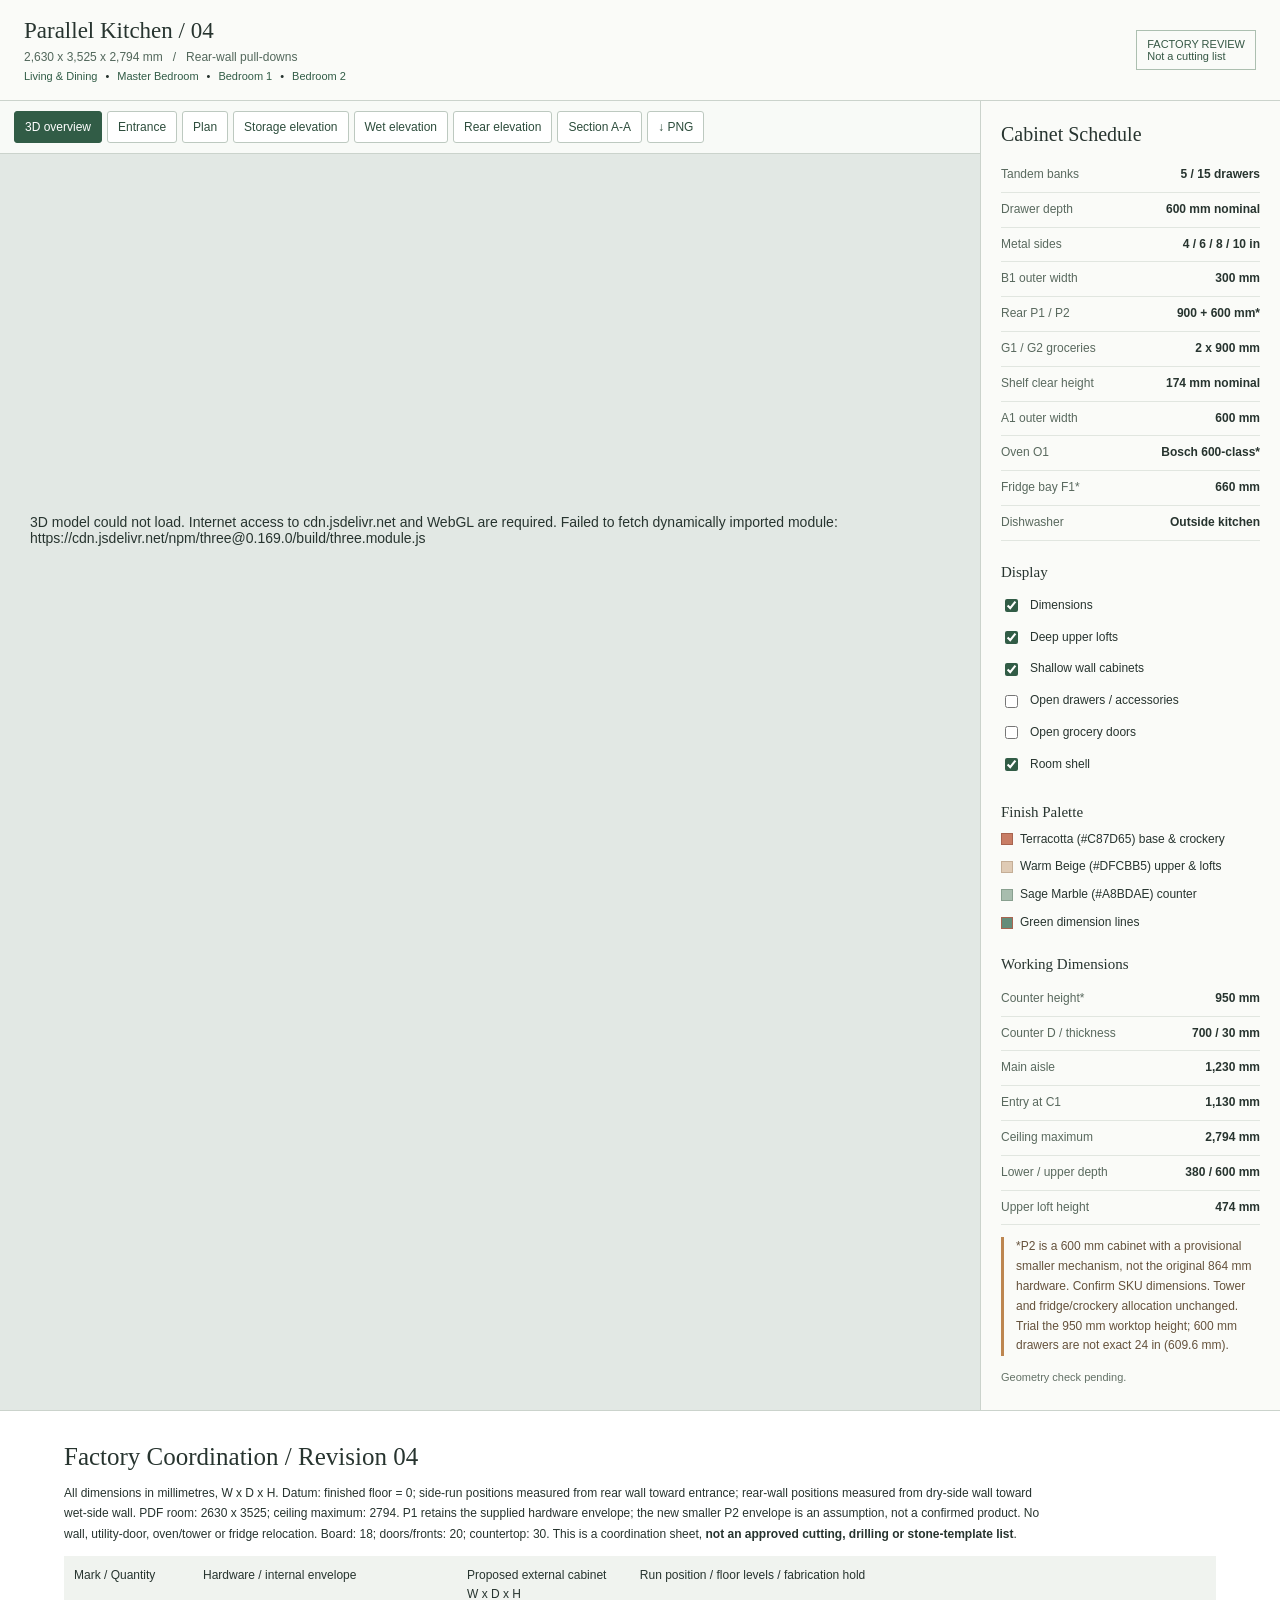
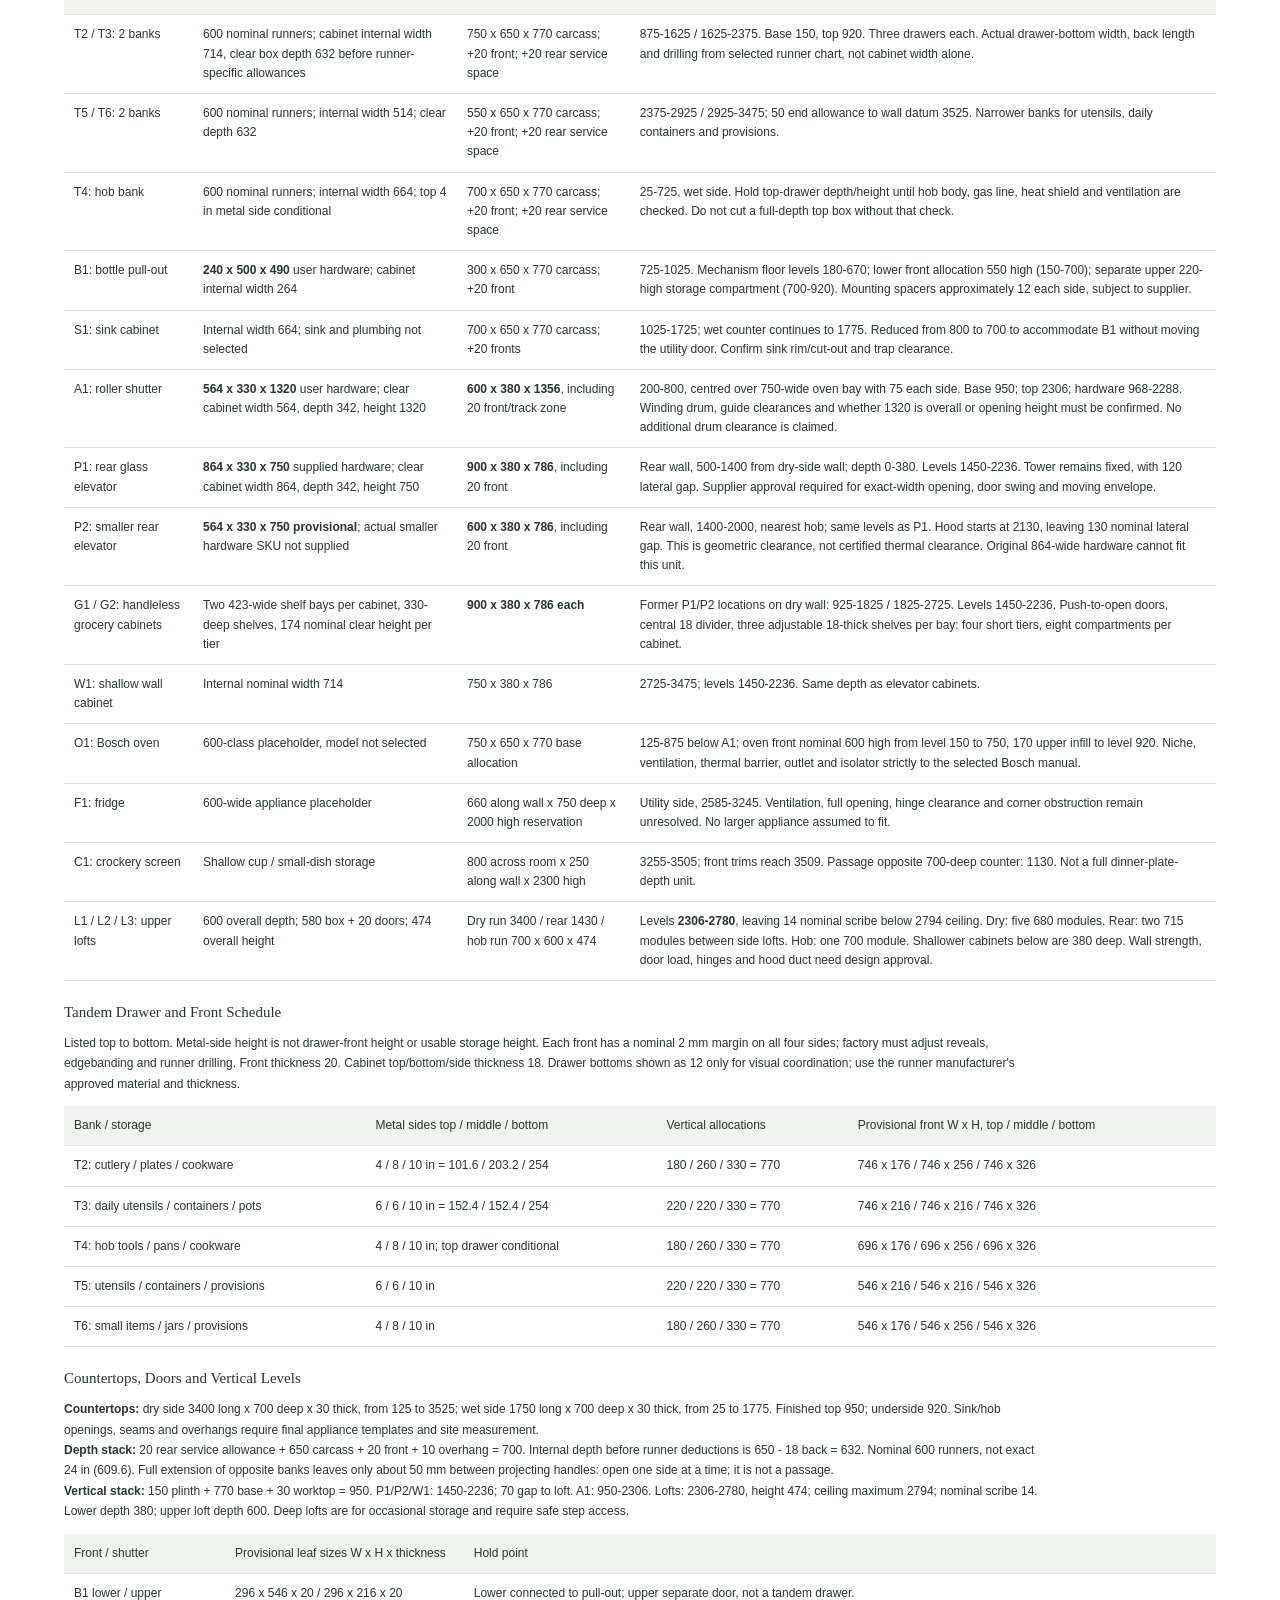
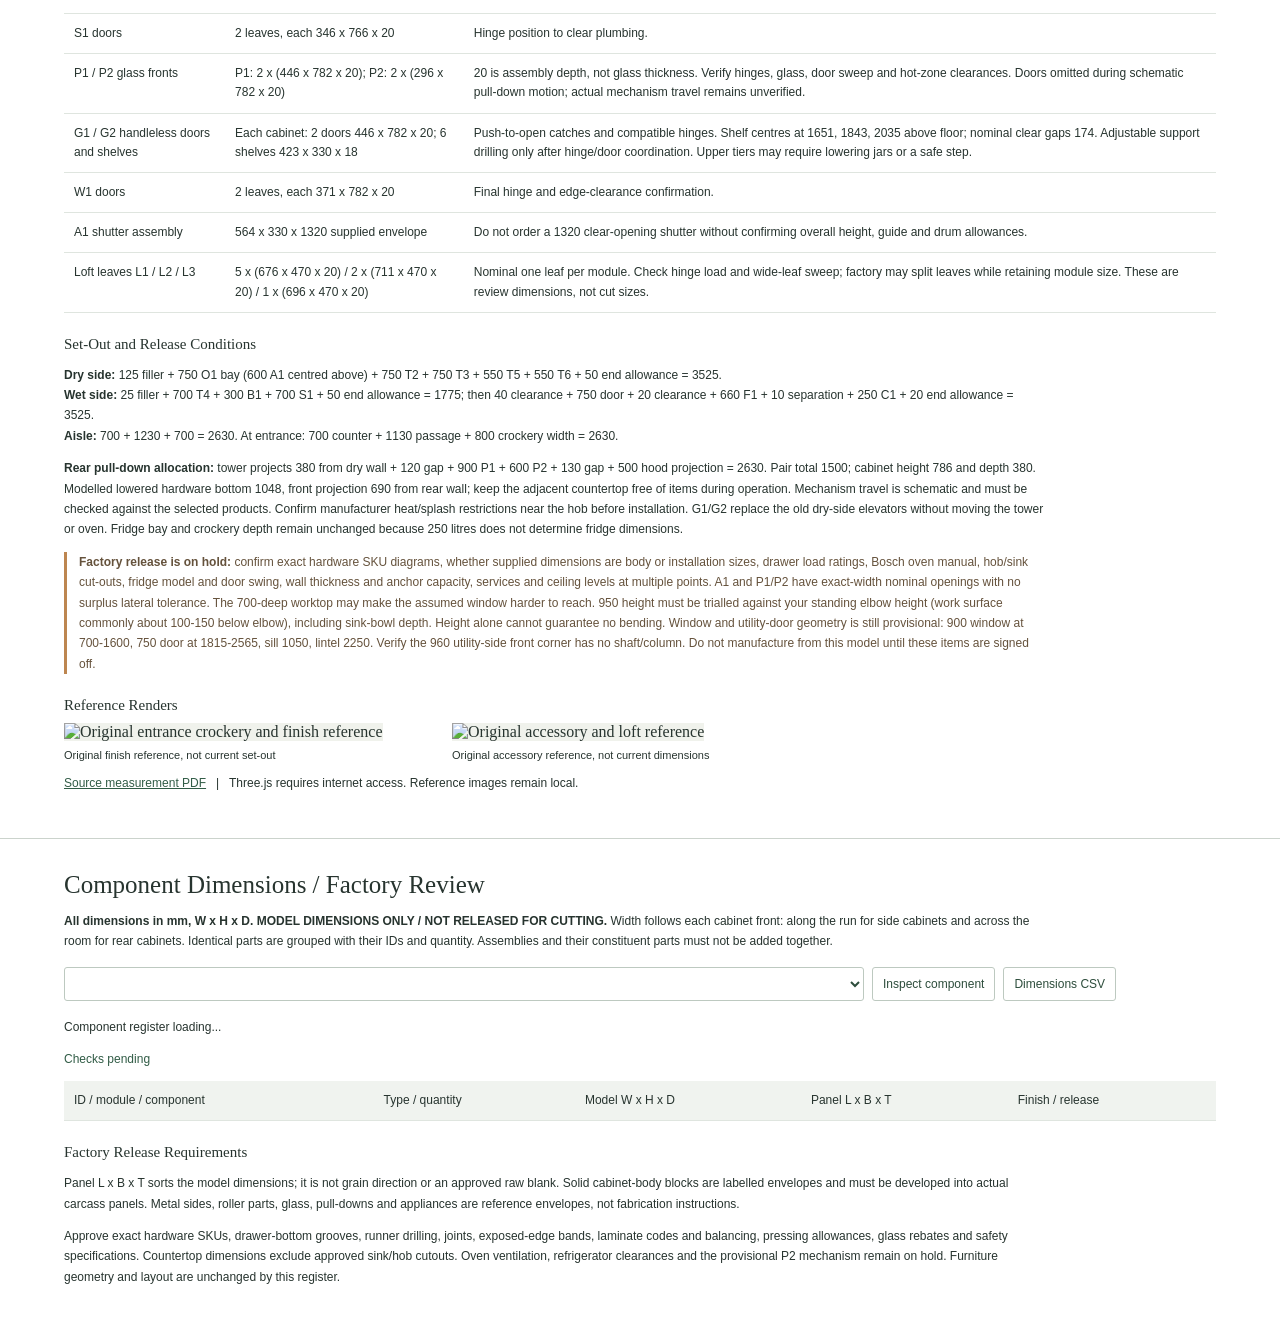
==== commit 5b63eeec: "new changes" ====
--- a/kitchen-design.html
+++ b/kitchen-design.html
@@ -5,7 +5,7 @@
 <meta name="viewport" content="width=device-width, initial-scale=1">
 <title>Parallel Kitchen | Hardware Coordination 04</title>
 <style>
-:root{font-family:Georgia,serif;color:#27342f;background:#eef0ec;font-synthesis:none}*{box-sizing:border-box}body{margin:0}header{padding:18px 24px;background:#fafbf8;border-bottom:1px solid #cbd3cc;display:flex;align-items:center;justify-content:space-between;gap:14px}h1{font-size:23px;font-weight:normal;margin:0}header p{font:12px Verdana,sans-serif;margin:6px 0 0;color:#52675b}.status{font:11px Verdana,sans-serif;padding:7px 10px;border:1px solid #acbfb0;color:#355744}main{display:grid;grid-template-columns:minmax(0,1fr) 300px;min-height:calc(100vh - 90px)}.scene-area{position:relative;min-width:0;background:#e2e8e4}#viewport{height:calc(100vh - 148px);min-height:480px;position:relative;overflow:hidden}canvas{display:block;width:100%;height:100%;touch-action:none}.toolbar{display:flex;flex-wrap:wrap;gap:5px;padding:10px 14px;background:#f8faf7;border-bottom:1px solid #cbd3cc}button,select{font:12px Verdana,sans-serif;border:1px solid #bdc9c0;background:#fff;color:#2d4d3c;padding:8px 10px;border-radius:3px;cursor:pointer}button.active{background:#315c46;color:white;border-color:#315c46}button:focus-visible,input:focus-visible,select:focus-visible{outline:3px solid #c78d50;outline-offset:2px}.view-label{position:absolute;left:20px;top:17px;font:11px Verdana,sans-serif;letter-spacing:0;background:#ffffffdf;padding:9px 12px;pointer-events:none}.load{position:absolute;inset:0;display:grid;place-items:center;padding:30px;background:#e2e8e4;font:14px Verdana,sans-serif}.load[hidden]{display:none}aside{background:#fafbf8;border-left:1px solid #cbd3cc;padding:22px 20px;font:12px/1.65 Verdana,sans-serif}h2{font:20px Georgia,serif;margin:0 0 12px}h3{font:15px Georgia,serif;margin:23px 0 9px}dl{margin:0}dl div{display:flex;justify-content:space-between;border-bottom:1px solid #e1e6e0;padding:7px 0;gap:12px}dt{color:#59695e}dd{margin:0;text-align:right;font-weight:bold}label.toggle{display:flex;gap:9px;align-items:center;padding:6px 0}input{accent-color:#315c46}small{font-size:11px;color:#637166}.note{border-left:3px solid #bd8650;padding-left:12px;color:#65523c}.legend{display:flex;gap:7px;align-items:center;margin:8px 0}.swatch{width:12px;height:12px;display:inline-block;background:#CFDED0;border:1px solid #b2c5b3}.swatch.sage{background:#CFDED0;border-color:#b2c5b3}.swatch.beige{background:#d8c6aa;border-color:#bfab8d}.swatch.green{background:#648c79}.swatch.brown{background:#d8c6aa}a{color:#315c46}.sheet{background:white;padding:32px 5%;border-top:1px solid #cbd3cc}.sheet h2{font-size:25px}table{width:100%;border-collapse:collapse;font:12px/1.6 Verdana,sans-serif}th,td{text-align:left;padding:10px;border-bottom:1px solid #dfe5df;vertical-align:top}th{background:#f0f3ef;font-weight:normal}.sheet p{font:12px/1.7 Verdana,sans-serif;max-width:980px}.references{display:grid;grid-template-columns:1fr 1fr;gap:16px;max-width:760px}.references img{width:100%;height:310px;object-fit:contain;background:#f0f2ec}.references figure{margin:0}.references figcaption{font:11px Verdana,sans-serif;margin-top:8px}.sheet-scroll{overflow-x:auto}@media(max-width:760px){header{padding:14px;align-items:flex-start}h1{font-size:20px}.status{max-width:105px}main{grid-template-columns:1fr}#viewport{height:65vh;min-height:410px}aside{border-left:0;border-top:1px solid #cbd3cc;padding:20px}aside .specs{display:grid;grid-template-columns:1fr 1fr;gap:22px}.toolbar{padding:8px;gap:4px}button{padding:8px;font-size:11px}.sheet{padding:25px 16px}.references img{height:240px}}@media print{header,.toolbar,aside,.references{display:none}main{display:block}#viewport{height:170mm;min-height:0}.sheet{break-before:page;padding:0}.view-label{background:white}body{background:white}.sheet-scroll{overflow:visible}}
+:root{font-family:Georgia,serif;color:#27342f;background:#eef0ec;font-synthesis:none}*{box-sizing:border-box}body{margin:0}header{padding:18px 24px;background:#fafbf8;border-bottom:1px solid #cbd3cc;display:flex;align-items:center;justify-content:space-between;gap:14px}h1{font-size:23px;font-weight:normal;margin:0}header p{font:12px Verdana,sans-serif;margin:6px 0 0;color:#52675b}.status{font:11px Verdana,sans-serif;padding:7px 10px;border:1px solid #acbfb0;color:#355744}main{display:grid;grid-template-columns:minmax(0,1fr) 300px;min-height:calc(100vh - 90px)}.scene-area{position:relative;min-width:0;background:#e2e8e4}#viewport{height:calc(100vh - 148px);min-height:480px;position:relative;overflow:hidden}canvas{display:block;width:100%;height:100%;touch-action:none}.toolbar{display:flex;flex-wrap:wrap;gap:5px;padding:10px 14px;background:#f8faf7;border-bottom:1px solid #cbd3cc}button,select{font:12px Verdana,sans-serif;border:1px solid #bdc9c0;background:#fff;color:#2d4d3c;padding:8px 10px;border-radius:3px;cursor:pointer}button.active{background:#315c46;color:white;border-color:#315c46}button:focus-visible,input:focus-visible,select:focus-visible{outline:3px solid #c78d50;outline-offset:2px}.view-label{position:absolute;left:20px;top:17px;font:11px Verdana,sans-serif;letter-spacing:0;background:#ffffffdf;padding:9px 12px;pointer-events:none}.load{position:absolute;inset:0;display:grid;place-items:center;padding:30px;background:#e2e8e4;font:14px Verdana,sans-serif}.load[hidden]{display:none}aside{background:#fafbf8;border-left:1px solid #cbd3cc;padding:22px 20px;font:12px/1.65 Verdana,sans-serif}h2{font:20px Georgia,serif;margin:0 0 12px}h3{font:15px Georgia,serif;margin:23px 0 9px}dl{margin:0}dl div{display:flex;justify-content:space-between;border-bottom:1px solid #e1e6e0;padding:7px 0;gap:12px}dt{color:#59695e}dd{margin:0;text-align:right;font-weight:bold}label.toggle{display:flex;gap:9px;align-items:center;padding:6px 0}input{accent-color:#315c46}small{font-size:11px;color:#637166}.note{border-left:3px solid #bd8650;padding-left:12px;color:#65523c}.legend{display:flex;gap:7px;align-items:center;margin:8px 0}.swatch{width:12px;height:12px;display:inline-block;background:#C87D65;border:1px solid #a8644f}.swatch.terracotta{background:#C87D65;border-color:#a8644f}.swatch.beige{background:#DFCBB5;border-color:#c4ae96}.swatch.sage{background:#A8BDAE;border-color:#88a08f}.swatch.green{background:#648c79}.swatch.brown{background:#9E7B60}a{color:#315c46}.sheet{background:white;padding:32px 5%;border-top:1px solid #cbd3cc}.sheet h2{font-size:25px}table{width:100%;border-collapse:collapse;font:12px/1.6 Verdana,sans-serif}th,td{text-align:left;padding:10px;border-bottom:1px solid #dfe5df;vertical-align:top}th{background:#f0f3ef;font-weight:normal}.sheet p{font:12px/1.7 Verdana,sans-serif;max-width:980px}.references{display:grid;grid-template-columns:1fr 1fr;gap:16px;max-width:760px}.references img{width:100%;height:310px;object-fit:contain;background:#f0f2ec}.references figure{margin:0}.references figcaption{font:11px Verdana,sans-serif;margin-top:8px}.sheet-scroll{overflow-x:auto}@media(max-width:760px){header{padding:14px;align-items:flex-start}h1{font-size:20px}.status{max-width:105px}main{grid-template-columns:1fr}#viewport{height:65vh;min-height:410px}aside{border-left:0;border-top:1px solid #cbd3cc;padding:20px}aside .specs{display:grid;grid-template-columns:1fr 1fr;gap:22px}.toolbar{padding:8px;gap:4px}button{padding:8px;font-size:11px}.sheet{padding:25px 16px}.references img{height:240px}}@media print{header,.toolbar,aside,.references{display:none}main{display:block}#viewport{height:170mm;min-height:0}.sheet{break-before:page;padding:0}.view-label{background:white}body{background:white}.sheet-scroll{overflow:visible}}
 </style>
 <style>
 .factory-controls{display:flex;gap:8px;flex-wrap:wrap;margin:16px 0}.factory-controls select{flex:1;min-width:0;max-width:800px}.factory-controls button{white-space:nowrap}.factory-link{align-self:center;padding:8px;color:#315c46;font:12px Verdana,sans-serif}#part-size{overflow-wrap:anywhere}#factory .table-scroll{overflow:auto}#factory td:first-child{min-width:210px}#factory th,#factory td{vertical-align:top}#factory-checks{font:12px/1.6 Verdana,sans-serif;color:#315c46}@media print{.factory-controls,.factory-link{display:none}#factory{break-before:page}#factory .table-scroll{overflow:visible}}
@@ -19,7 +19,7 @@
 <nav class="toolbar" aria-label="Drawing views"><button class="active" data-view="axon">3D overview</button><button data-view="entry">Entrance</button><button data-view="plan">Plan</button><button data-view="dry">Storage elevation</button><button data-view="wet">Wet elevation</button><button data-view="rear">Rear elevation</button><button data-view="section">Section A-A</button><button id="download" title="Download current view as PNG" aria-label="Download current view as PNG">&#8595; PNG</button></nav>
 <div id="viewport"><div class="view-label" id="view-label">01 / AXONOMETRIC</div><div class="load" id="load">Loading 3D drawing...</div></div>
 </section>
-<aside><h2>Cabinet Schedule</h2><div class="specs"><div><dl><div><dt>Tandem banks</dt><dd>5 / 15 drawers</dd></div><div><dt>Drawer depth</dt><dd>600 mm nominal</dd></div><div><dt>Metal sides</dt><dd>4 / 6 / 8 / 10 in</dd></div><div><dt>B1 outer width</dt><dd>300 mm</dd></div><div><dt>Rear P1 / P2</dt><dd>900 + 600 mm*</dd></div><div><dt>G1 / G2 groceries</dt><dd>2 x 900 mm</dd></div><div><dt>Shelf clear height</dt><dd>174 mm nominal</dd></div><div><dt>A1 outer width</dt><dd>600 mm</dd></div><div><dt>Oven O1</dt><dd>Bosch 600-class*</dd></div><div><dt>Fridge bay F1*</dt><dd>660 mm</dd></div><div><dt>Dishwasher</dt><dd>Outside kitchen</dd></div></dl></div><div><h3>Display</h3><label class="toggle"><input id="dimensions" type="checkbox" checked>Dimensions</label><label class="toggle"><input id="lofts" type="checkbox" checked>Deep upper lofts</label><label class="toggle"><input id="upper" type="checkbox" checked>Shallow wall cabinets</label><label class="toggle"><input id="drawers" type="checkbox">Open drawers / accessories</label><label class="toggle"><input id="groceries" type="checkbox">Open grocery doors</label><label class="toggle"><input id="shell" type="checkbox" checked>Room shell</label><h3>Finish Palette</h3><div class="legend"><span class="swatch sage"></span>Sage (#CFDED0) cabinets &amp; drawers</div><div class="legend"><span class="swatch beige"></span>Beige stone counter</div><div class="legend"><span class="swatch green"></span>Green dimension lines</div></div></div><h3>Working Dimensions</h3><dl><div><dt>Counter height*</dt><dd>950 mm</dd></div><div><dt>Counter D / thickness</dt><dd>700 / 30 mm</dd></div><div><dt>Main aisle</dt><dd>1,230 mm</dd></div><div><dt>Entry at C1</dt><dd>1,130 mm</dd></div><div><dt>Ceiling maximum</dt><dd>2,794 mm</dd></div><div><dt>Lower / upper depth</dt><dd>380 / 600 mm</dd></div><div><dt>Upper loft height</dt><dd>474 mm</dd></div></dl><p class="note">*P2 is a 600 mm cabinet with a provisional smaller mechanism, not the original 864 mm hardware. Confirm SKU dimensions. Tower and fridge/crockery allocation unchanged. Trial the 950 mm worktop height; 600 mm drawers are not exact 24 in (609.6 mm).</p><small id="check-status">Geometry check pending.</small></aside>
+<aside><h2>Cabinet Schedule</h2><div class="specs"><div><dl><div><dt>Tandem banks</dt><dd>5 / 15 drawers</dd></div><div><dt>Drawer depth</dt><dd>600 mm nominal</dd></div><div><dt>Metal sides</dt><dd>4 / 6 / 8 / 10 in</dd></div><div><dt>B1 outer width</dt><dd>300 mm</dd></div><div><dt>Rear P1 / P2</dt><dd>900 + 600 mm*</dd></div><div><dt>G1 / G2 groceries</dt><dd>2 x 900 mm</dd></div><div><dt>Shelf clear height</dt><dd>174 mm nominal</dd></div><div><dt>A1 outer width</dt><dd>600 mm</dd></div><div><dt>Oven O1</dt><dd>Bosch 600-class*</dd></div><div><dt>Fridge bay F1*</dt><dd>660 mm</dd></div><div><dt>Dishwasher</dt><dd>Outside kitchen</dd></div></dl></div><div><h3>Display</h3><label class="toggle"><input id="dimensions" type="checkbox" checked>Dimensions</label><label class="toggle"><input id="lofts" type="checkbox" checked>Deep upper lofts</label><label class="toggle"><input id="upper" type="checkbox" checked>Shallow wall cabinets</label><label class="toggle"><input id="drawers" type="checkbox">Open drawers / accessories</label><label class="toggle"><input id="groceries" type="checkbox">Open grocery doors</label><label class="toggle"><input id="shell" type="checkbox" checked>Room shell</label><h3>Finish Palette</h3><div class="legend"><span class="swatch terracotta"></span>Terracotta (#C87D65) base &amp; crockery</div><div class="legend"><span class="swatch beige"></span>Warm Beige (#DFCBB5) upper &amp; lofts</div><div class="legend"><span class="swatch sage"></span>Sage Marble (#A8BDAE) counter</div><div class="legend"><span class="swatch green"></span>Green dimension lines</div></div></div><h3>Working Dimensions</h3><dl><div><dt>Counter height*</dt><dd>950 mm</dd></div><div><dt>Counter D / thickness</dt><dd>700 / 30 mm</dd></div><div><dt>Main aisle</dt><dd>1,230 mm</dd></div><div><dt>Entry at C1</dt><dd>1,130 mm</dd></div><div><dt>Ceiling maximum</dt><dd>2,794 mm</dd></div><div><dt>Lower / upper depth</dt><dd>380 / 600 mm</dd></div><div><dt>Upper loft height</dt><dd>474 mm</dd></div></dl><p class="note">*P2 is a 600 mm cabinet with a provisional smaller mechanism, not the original 864 mm hardware. Confirm SKU dimensions. Tower and fridge/crockery allocation unchanged. Trial the 950 mm worktop height; 600 mm drawers are not exact 24 in (609.6 mm).</p><small id="check-status">Geometry check pending.</small></aside>
 </main>
 <section class="sheet"><h2>Factory Coordination / Revision 04</h2><p>All dimensions in millimetres, W x D x H. Datum: finished floor = 0; side-run positions measured from rear wall toward entrance; rear-wall positions measured from dry-side wall toward wet-side wall. PDF room: 2630 x 3525; ceiling maximum: 2794. P1 retains the supplied hardware envelope; the new smaller P2 envelope is an assumption, not a confirmed product. No wall, utility-door, oven/tower or fridge relocation. Board: 18; doors/fronts: 20; countertop: 30. This is a coordination sheet, <strong>not an approved cutting, drilling or stone-template list</strong>.</p><div class="sheet-scroll"><table><thead><tr><th>Mark / Quantity</th><th>Hardware / internal envelope</th><th>Proposed external cabinet W x D x H</th><th>Run position / floor levels / fabrication hold</th></tr></thead><tbody>
 <tr><td>T2 / T3: 2 banks</td><td>600 nominal runners; cabinet internal width 714, clear box depth 632 before runner-specific allowances</td><td>750 x 650 x 770 carcass; +20 front; +20 rear service space</td><td>875-1625 / 1625-2375. Base 150, top 920. Three drawers each. Actual drawer-bottom width, back length and drilling from selected runner chart, not cabinet width alone.</td></tr>
@@ -87,7 +87,7 @@
 const groups = {};
 for (const name of ['floor','shell','dry','wet','rear','upper','lofts','dimensions','labels','section','component']) { groups[name] = new THREE.Group(); scene.add(groups[name]); }
 const material = (color,extra={}) => new THREE.MeshStandardMaterial({color,roughness:.65,...extra});
-const sage = material('#CFDED0'), ivory = sage, side = material('#cdbfa9'), stone = material('#d8c6aa',{roughness:.36}), dark = material('#353c39',{metalness:.4}), steel = material('#a4aaa5',{metalness:.7,roughness:.24}), wall = material('#f4eee0'), green = material('#416550');
+const terracotta = material('#C87D65'), ivory = terracotta, beige = material('#DFCBB5'), side = material('#9E7B60'), stone = material('#A8BDAE',{roughness:.32}), dark = material('#353c39',{metalness:.4}), steel = material('#a4aaa5',{metalness:.7,roughness:.24}), wall = material('#EFEADE'), green = material('#416550');
 const glass = material('#8daca4',{transparent:true,opacity:.26,metalness:.1,roughness:.08,depthWrite:false});
 const moveParts = [], rackParts = [], dimensionSets = {}, selectable = [];
 const layout={width:2630,length:3525,ceiling:2794,counterHeight:950,counterDepth:700,counterThickness:30,plinth:150,baseHeight:770,carcassDepth:650,rearService:20,board:18,front:20,runner:600,lowerDepth:380,loftDepth:600,loftBottom:2306,loftTop:2780};
@@ -100,77 +100,77 @@
 function text(parent,label,position,size=65,color='#254d37'){const canvas=document.createElement('canvas');canvas.width=1024;canvas.height=128;const context=canvas.getContext('2d');context.font='66px Georgia';const width=Math.min(1000,context.measureText(label).width+35);context.fillStyle='rgba(255,255,248,.96)';context.fillRect((1024-width)/2,4,width,115);context.fillStyle=color;context.textAlign='center';context.textBaseline='middle';context.fillText(label,512,64);const texture=new THREE.CanvasTexture(canvas);const sprite=new THREE.Sprite(new THREE.SpriteMaterial({map:texture,depthTest:false,transparent:true,toneMapped:false}));sprite.position.set(...position);sprite.scale.set(size*16,size*2,1);sprite.renderOrder=10;parent.add(sprite);return sprite;}
 function dimension(parent,start,end,label,offset=[0,0,0]){const first=start.map((value,index)=>value+offset[index]),last=end.map((value,index)=>value+offset[index]);line(parent,[start,first]);line(parent,[end,last]);line(parent,[first,last]);for(const point of [first,last])line(parent,[[point[0]-22,point[1]-22,point[2]-22],[point[0]+22,point[1]+22,point[2]+22]]);text(parent,label,first.map((value,index)=>(value+last[index])/2),75);}
 function cylinder(parent,radius,height,position,mat){const mesh=new THREE.Mesh(new THREE.CylinderGeometry(radius,radius,height,32),mat);mesh.position.set(...position);mesh.castShadow=true;parent.add(mesh);return mesh;}
-const floor=box(groups.floor,2630,70,3525,1315,-35,1762.5,material('#e4dfd1'));
+const floor=box(groups.floor,2630,70,3525,1315,-35,1762.5,material('#E8DFD1'));
 for(let seam=600;seam<3525;seam+=600)line(groups.floor,[[0,1,seam],[2630,1,seam]],'#c5c6b8');
 for(let seam=600;seam<2630;seam+=600)line(groups.floor,[[seam,1,0],[seam,1,3525]],'#c5c6b8');
-box(groups.shell,120,layout.ceiling,3645,-60,layout.ceiling/2,1762.5,wall);
+box(groups.shell,120,layout.ceiling,3645,2690,layout.ceiling/2,1762.5,wall);
 box(groups.shell,2630,layout.ceiling,120,1315,layout.ceiling/2,-60,wall);
-box(groups.shell,120,layout.ceiling,700,2690,layout.ceiling/2,350,wall);
-box(groups.shell,120,1050,900,2690,525,1150,wall);
-box(groups.shell,120,layout.ceiling-2250,900,2690,(2250+layout.ceiling)/2,1150,wall);
-box(groups.shell,120,layout.ceiling,215,2690,layout.ceiling/2,1707.5,wall);
-box(groups.shell,120,layout.ceiling-2250,750,2690,(2250+layout.ceiling)/2,2190,wall);
-box(groups.shell,120,layout.ceiling,960,2690,layout.ceiling/2,3045,wall);
-box(groups.shell,20,1200,900,2635,1650,1150,glass);
-for(const windowZ of [700,1150,1600])box(groups.shell,45,1200,25,2635,1650,windowZ,steel);
-for(const windowY of [1050,2250])box(groups.shell,45,25,925,2635,windowY,1150,steel);
-box(groups.shell,45,2250,35,2635,1125,1815,side);box(groups.shell,45,2250,35,2635,1125,2565,side);
-line(groups.labels,[[2630,15,1815],[3380,15,1815]],'#a96d49',true);
-const doorArc=[];for(let step=0;step<=24;step++){const angle=step*Math.PI/48;doorArc.push([2630+750*Math.sin(angle),15,1815+750*Math.cos(angle)]);}line(groups.labels,doorArc,'#a96d49',true);
-text(groups.labels,'UTILITY ACCESS*',[3000,70,2190],65,'#8a4c29');
-function carcass(parent,runStart,width,wet=false,id='BASE-'+runStart){const container=new THREE.Group();container.userData.module=id;parent.add(container);parent=container;const centerX=wet?2285:345;box(parent,550,150,width-8,wet?2335:295,75,runStart+width/2,dark);for(const sideZ of [runStart+9,runStart+width-9])box(parent,650,770,18,centerX,535,sideZ,side);for(const level of [159,911])box(parent,650,18,width-36,centerX,level,runStart+width/2,side);box(parent,18,734,width-36,wet?2601:29,535,runStart+width/2,side);box(parent,700,30,width,wet?2280:350,935,runStart+width/2,stone);}
-function bank(parent,runStart,width,id,wet=false){carcass(parent,runStart,width,wet,id);const direction=wet?-1:1,faceX=wet?1950:680;let bottom=150;const pattern=drawerPatterns[id];pattern.fronts.forEach((height,index)=>{const drawer=new THREE.Group();drawer.userData={module:id,partId:id+'-D'+(index+1)};parent.add(drawer);box(drawer,20,height-4,width-4,faceX,bottom+height/2,runStart+width/2,ivory,true);const drawerCenter=faceX-direction*310;box(drawer,600,12,width-90,drawerCenter,bottom+18,runStart+width/2,side);for(const sideZ of [runStart+39,runStart+width-39])box(drawer,600,pattern.metal[index],12,drawerCenter,bottom+24+pattern.metal[index]/2,sideZ,steel);box(drawer,12,10,width-80,faceX+direction*14,bottom+height-24,runStart+width/2,dark);drawer.children.forEach((mesh,partIndex)=>{mesh.name=['Drawer front','Drawer bottom','Metal drawer side','Metal drawer side','Drawer grip'][partIndex];mesh.userData.partId=drawer.userData.partId+'-P'+(partIndex+1);});moveParts.push({group:drawer,direction,travel:600,id,metalHeight:pattern.metal[index]});bottom+=height;});text(parent,id+' / '+width,[wet?1875:755,610,runStart+width/2],58);selectable.push({id,start:runStart,width,side:wet?'wet':'dry',depth:650,runner:600});}
+box(groups.shell,120,layout.ceiling,700,-60,layout.ceiling/2,350,wall);
+box(groups.shell,120,1050,900,-60,525,1150,wall);
+box(groups.shell,120,layout.ceiling-2250,900,-60,(2250+layout.ceiling)/2,1150,wall);
+box(groups.shell,120,layout.ceiling,215,-60,layout.ceiling/2,1707.5,wall);
+box(groups.shell,120,layout.ceiling-2250,750,-60,(2250+layout.ceiling)/2,2190,wall);
+box(groups.shell,120,layout.ceiling,960,-60,layout.ceiling/2,3045,wall);
+box(groups.shell,20,1200,900,-5,1650,1150,glass);
+for(const windowZ of [700,1150,1600])box(groups.shell,45,1200,25,-5,1650,windowZ,steel);
+for(const windowY of [1050,2250])box(groups.shell,45,25,925,-5,windowY,1150,steel);
+box(groups.shell,45,2250,35,-5,1125,1815,side);box(groups.shell,45,2250,35,-5,1125,2565,side);
+line(groups.labels,[[-750,15,1815],[0,15,1815]],'#a96d49',true);
+const doorArc=[];for(let step=0;step<=24;step++){const angle=step*Math.PI/48;doorArc.push([0-750*Math.sin(angle),15,1815+750*Math.cos(angle)]);}line(groups.labels,doorArc,'#a96d49',true);
+text(groups.labels,'UTILITY ACCESS*',[-370,70,2190],65,'#8a4c29');
+function carcass(parent,runStart,width,wet=false,id='BASE-'+runStart){const container=new THREE.Group();container.userData.module=id;parent.add(container);parent=container;const centerX=wet?345:2285;box(parent,550,150,width-8,wet?295:2335,75,runStart+width/2,dark);for(const sideZ of [runStart+9,runStart+width-9])box(parent,650,770,18,centerX,535,sideZ,side);for(const level of [159,911])box(parent,650,18,width-36,centerX,level,runStart+width/2,side);box(parent,18,734,width-36,wet?29:2601,535,runStart+width/2,side);box(parent,700,30,width,wet?350:2280,935,runStart+width/2,stone);}
+function bank(parent,runStart,width,id,wet=false){carcass(parent,runStart,width,wet,id);const direction=wet?1:-1,faceX=wet?680:1950;let bottom=150;const pattern=drawerPatterns[id];pattern.fronts.forEach((height,index)=>{const drawer=new THREE.Group();drawer.userData={module:id,partId:id+'-D'+(index+1)};parent.add(drawer);box(drawer,20,height-4,width-4,faceX,bottom+height/2,runStart+width/2,ivory,true);const drawerCenter=faceX-direction*310;box(drawer,600,12,width-90,drawerCenter,bottom+18,runStart+width/2,side);for(const sideZ of [runStart+39,runStart+width-39])box(drawer,600,pattern.metal[index],12,drawerCenter,bottom+24+pattern.metal[index]/2,sideZ,steel);box(drawer,12,10,width-80,faceX+direction*14,bottom+height-24,runStart+width/2,dark);drawer.children.forEach((mesh,partIndex)=>{mesh.name=['Drawer front','Drawer bottom','Metal drawer side','Metal drawer side','Drawer grip'][partIndex];mesh.userData.partId=drawer.userData.partId+'-P'+(partIndex+1);});moveParts.push({group:drawer,direction,travel:600,id,metalHeight:pattern.metal[index]});bottom+=height;});text(parent,id+' / '+width,[wet?755:1875,610,runStart+width/2],58);selectable.push({id,start:runStart,width,side:wet?'wet':'dry',depth:650,runner:600});}
 bank(groups.dry,875,750,'T2');bank(groups.dry,1625,750,'T3');bank(groups.wet,25,700,'T4',true);
 bank(groups.dry,2375,550,'T5');bank(groups.dry,2925,550,'T6');
-box(groups.dry,650,770,50,345,535,3500,side);
-box(groups.dry,700,30,50,350,935,3500,stone);
+box(groups.dry,650,770,50,2285,535,3500,side);
+box(groups.dry,700,30,50,2280,935,3500,stone);
 const ovenBay={start:125,width:750,top:750}, fridgeBay={start:2585,end:3245,depth:750}, crockeryBay={start:3255,end:3505,depth:800};
-box(groups.dry,550,150,746,295,75,500,dark);
-box(groups.dry,650,770,72,345,535,161,side);box(groups.dry,650,770,72,345,535,839,side);
-box(groups.dry,650,170,600,345,835,500,ivory,true);
-box(groups.dry,700,30,750,350,935,500,stone);
-box(groups.dry,550,600,596,395,450,500,dark,true);
-box(groups.dry,20,596,596,680,450,500,dark,true);
-box(groups.dry,6,390,500,693,390,500,material('#1e2d30',{metalness:.3,roughness:.18}));
-box(groups.dry,8,90,580,694,695,500,steel);box(groups.dry,20,18,490,710,610,500,steel);
-text(groups.dry,'O1 / BOSCH*',[755,440,500],55);
+box(groups.dry,550,150,746,2335,75,500,dark);
+box(groups.dry,650,770,72,2285,535,161,side);box(groups.dry,650,770,72,2285,535,839,side);
+box(groups.dry,650,170,600,2285,835,500,ivory,true);
+box(groups.dry,700,30,750,2280,935,500,stone);
+box(groups.dry,550,600,596,2235,450,500,dark,true);
+box(groups.dry,20,596,596,1950,450,500,dark,true);
+box(groups.dry,6,390,500,1937,390,500,material('#1e2d30',{metalness:.3,roughness:.18}));
+box(groups.dry,8,90,580,1936,695,500,steel);box(groups.dry,20,18,490,1920,610,500,steel);
+text(groups.dry,'O1 / BOSCH*',[1875,440,500],55);
 carcass(groups.wet,725,300,true,'B1');const bottle=new THREE.Group();bottle.userData.module='B1';groups.wet.add(bottle);
-box(bottle,20,546,296,1950,425,875,ivory,true);
+box(bottle,20,546,296,680,425,875,ivory,true);
 const bottleHardware=new THREE.Group();bottle.add(bottleHardware);hardwareMeshes.B1=bottleHardware;
-for(const railX of [1966,2454])for(const railZ of [761,989])box(bottleHardware,12,490,12,railX,425,railZ,steel);
-for(const shelfY of [186,406,664])box(bottleHardware,500,12,240,2210,shelfY,875,steel);
-for(const bottleZ of [820,930])cylinder(bottleHardware,24,120,[2120,472,bottleZ],material('#6d8050'));
-box(groups.wet,20,216,296,1950,810,875,ivory,true);box(groups.wet,600,18,264,2285,709,875,side);
-moveParts.push({group:bottle,direction:-1,travel:500,id:'B1'});text(groups.wet,'B1 / 300',[1870,1090,875],52);
-carcass(groups.wet,1025,700,true,'S1');for(const centerZ of [1200,1550])box(groups.wet,20,766,346,1950,535,centerZ,ivory,true);
-box(groups.wet,700,30,50,2280,935,1750,stone);
-box(groups.wet,470,8,580,2280,954,1375,steel);box(groups.wet,390,9,500,2280,960,1375,dark);box(groups.wet,340,9,450,2280,965,1375,material('#697871',{metalness:.8}));
-const tapCurve=new THREE.CatmullRomCurve3([new THREE.Vector3(2520,960,1375),new THREE.Vector3(2520,1240,1375),new THREE.Vector3(2400,1270,1375),new THREE.Vector3(2380,1180,1375)]);groups.wet.add(new THREE.Mesh(new THREE.TubeGeometry(tapCurve,32,12,12,false),steel));text(groups.wet,'S1 / 700',[1875,690,1375],58);
-box(groups.wet,480,20,580,2280,965,375,dark);for(const burnerX of [2150,2410])for(const burnerZ of [220,515]){cylinder(groups.wet,67,12,[burnerX,983,burnerZ],steel);cylinder(groups.wet,43,15,[burnerX,992,burnerZ],dark);}
-const hood=new THREE.Group();hood.position.x=2380;hood.userData.module='H1';groups.upper.add(hood);
-box(hood,500,120,650,0,1710,375,steel);box(hood,250,536,260,125,2038,375,steel);
+for(const railX of [176,664])for(const railZ of [761,989])box(bottleHardware,12,490,12,railX,425,railZ,steel);
+for(const shelfY of [186,406,664])box(bottleHardware,500,12,240,420,shelfY,875,steel);
+for(const bottleZ of [820,930])cylinder(bottleHardware,24,120,[510,472,bottleZ],material('#6d8050'));
+box(groups.wet,20,216,296,680,810,875,ivory,true);box(groups.wet,600,18,264,345,709,875,side);
+moveParts.push({group:bottle,direction:1,travel:500,id:'B1'});text(groups.wet,'B1 / 300',[760,1090,875],52);
+carcass(groups.wet,1025,700,true,'S1');for(const centerZ of [1200,1550])box(groups.wet,20,766,346,680,535,centerZ,ivory,true);
+box(groups.wet,700,30,50,350,935,1750,stone);
+box(groups.wet,470,8,580,350,954,1375,steel);box(groups.wet,390,9,500,350,960,1375,dark);box(groups.wet,340,9,450,350,965,1375,material('#697871',{metalness:.8}));
+const tapCurve=new THREE.CatmullRomCurve3([new THREE.Vector3(110,960,1375),new THREE.Vector3(110,1240,1375),new THREE.Vector3(230,1270,1375),new THREE.Vector3(250,1180,1375)]);groups.wet.add(new THREE.Mesh(new THREE.TubeGeometry(tapCurve,32,12,12,false),steel));text(groups.wet,'S1 / 700',[755,690,1375],58);
+box(groups.wet,480,20,580,350,965,375,dark);for(const burnerX of [220,480])for(const burnerZ of [220,515]){cylinder(groups.wet,67,12,[burnerX,983,burnerZ],steel);cylinder(groups.wet,43,15,[burnerX,992,burnerZ],dark);}
+const hood=new THREE.Group();hood.position.x=250;hood.userData.module='H1';groups.upper.add(hood);
+box(hood,500,120,650,0,1710,375,steel);box(hood,250,536,260,-125,2038,375,steel);
 const fridge=new THREE.Group();groups.wet.add(fridge);fridge.userData.module='F1';
-box(fridge,680,1800,600,2265,900,2915,steel,true);box(fridge,22,1210,580,1914,1170,2915,material('#68766d',{metalness:.55}),true);box(fridge,22,535,580,1914,285,2915,steel,true);box(fridge,22,600,15,1890,1300,3180,dark);text(fridge,'F1 / 660 BAY*',[1770,1950,2915],65);
+box(fridge,680,1800,600,365,900,2915,steel,true);box(fridge,22,1210,580,716,1170,2915,material('#68766d',{metalness:.55}),true);box(fridge,22,535,580,716,285,2915,steel,true);box(fridge,22,600,15,740,1300,3180,dark);text(fridge,'F1 / 660 BAY*',[860,1950,2915],65);
 const crockery=new THREE.Group();groups.wet.add(crockery);crockery.userData.module='C1';
-box(crockery,800,2300,18,2230,1150,3264,side);
-for(const sideX of [1839,2621])box(crockery,18,2300,250,sideX,1150,3380,side);
-for(const capY of [9,2291])box(crockery,800,18,250,2230,capY,3380,side);
-for(const shelfY of [180,570,960,1350,1740,2130]){box(crockery,760,12,215,2230,shelfY,3380,glass);for(const plateX of [2010,2400]){for(let plate=0;plate<4;plate++)cylinder(crockery,65,10,[plateX,shelfY+12+plate*12,3380],ivory);}}
-box(crockery,760,2240,10,2230,1150,3500,glass);for(const stileX of [1845,2230,2615])box(crockery,18,2280,18,stileX,1150,3500,dark);for(const railY of [15,2285])box(crockery,800,18,18,2230,railY,3500,dark);text(crockery,'C1 / 250 DEEP',[2230,2390,3500],65);
+box(crockery,800,2300,18,400,1150,3264,ivory);
+for(const sideX of [9,791])box(crockery,18,2300,250,sideX,1150,3380,ivory);
+for(const capY of [9,2291])box(crockery,800,18,250,400,capY,3380,ivory);
+for(const shelfY of [180,570,960,1350,1740,2130]){box(crockery,760,12,215,400,shelfY,3380,glass);for(const plateX of [230,620]){for(let plate=0;plate<4;plate++)cylinder(crockery,65,10,[plateX,shelfY+12+plate*12,3380],beige);}}
+box(crockery,760,2240,10,400,1150,3500,glass);for(const stileX of [15,400,785])box(crockery,18,2280,18,stileX,1150,3500,dark);for(const railY of [15,2285])box(crockery,800,18,18,400,railY,3500,dark);text(crockery,'C1 / 250 DEEP',[400,2390,3500],65);
 const tower=new THREE.Group();groups.dry.add(tower);tower.userData.module='A1';
-box(tower,18,1356,600,9,1628,500,side);
-for(const towerSideZ of [209,791])box(tower,360,1356,18,180,1628,towerSideZ,side);
-for(const shelfY of [959,2297])box(tower,360,18,564,180,shelfY,500,side);
+box(tower,18,1356,600,2621,1628,500,beige);
+for(const towerSideZ of [209,791])box(tower,360,1356,18,2450,1628,towerSideZ,beige);
+for(const shelfY of [959,2297])box(tower,360,18,564,2450,shelfY,500,beige);
 const shutter=new THREE.Group();tower.add(shutter);hardwareMeshes.A1=shutter;
-for(const shutterZ of [222,778])box(shutter,330,1320,8,185,1628,shutterZ,steel);
-for(let shutterY=978;shutterY<2288;shutterY+=24)box(shutter,15,20,564,342.5,shutterY,500,steel);
-box(tower,20,1320,18,370,1628,209,ivory);box(tower,20,1320,18,370,1628,791,ivory);
-box(tower,20,15,420,370,982,500,dark);text(tower,'A1 / 600 x 380',[450,2120,500],55);
-for(const [id,startX,width] of [['P1',500,900],['P2',1400,600]]){
+for(const shutterZ of [222,778])box(shutter,330,1320,8,2445,1628,shutterZ,steel);
+for(let shutterY=978;shutterY<2288;shutterY+=24)box(shutter,15,20,564,2287.5,shutterY,500,steel);
+box(tower,20,1320,18,2260,1628,209,beige);box(tower,20,1320,18,2260,1628,791,beige);
+box(tower,20,15,420,2260,982,500,dark);text(tower,'A1 / 600 x 380',[2180,2120,500],55);
+for(const [id,startX,width] of [['P1',1230,900],['P2',630,600]]){
  const cabinet=new THREE.Group();cabinet.position.x=startX;groups.rear.add(cabinet);cabinet.userData={module:id,side:'rear',width};cabinetModules.push(cabinet);
- box(cabinet,width,786,18,width/2,1843,9,side);
- for(const sideX of [9,width-9])box(cabinet,18,786,360,sideX,1843,180,side);
- for(const shelfY of [1459,2227])box(cabinet,width-36,18,360,width/2,shelfY,180,side);
+ box(cabinet,width,786,18,width/2,1843,9,beige);
+ for(const sideX of [9,width-9])box(cabinet,18,786,360,sideX,1843,180,beige);
+ for(const shelfY of [1459,2227])box(cabinet,width-36,18,360,width/2,shelfY,180,beige);
  for(const leafX of [width/4,width*3/4])elevatorDoors.push(box(cabinet,width/2-4,782,20,leafX,1843,370,glass,true));
  const rack=new THREE.Group();cabinet.add(rack);hardwareMeshes[id]=rack;
  for(const armX of [24,width-24])box(rack,12,750,330,armX,1843,185,steel);
@@ -179,42 +179,42 @@
 }
 for(const [id,runStart] of [['G1',925],['G2',1825]]){
  const cabinet=new THREE.Group();cabinet.position.z=runStart;groups.upper.add(cabinet);cabinet.userData={module:id,side:'dry',shelfClearance:174};cabinetModules.push(cabinet);
- box(cabinet,18,786,900,9,1843,450,side);
- for(const sideZ of [9,891])box(cabinet,360,786,18,180,1843,sideZ,side);
- for(const shelfY of [1459,2227])box(cabinet,360,18,864,180,shelfY,450,side);
- box(cabinet,330,750,18,185,1843,450,side);
- for(const shelfY of [1651,1843,2035])for(const bayZ of [229.5,670.5])box(cabinet,330,18,423,185,shelfY,bayZ,ivory,true);
- for(const baseY of [1468,1660,1852,2044])for(const jarZ of [160,330,570,740]){cylinder(cabinet,30,100,[220,baseY+50,jarZ],material('#a9ad87'));cylinder(cabinet,32,8,[220,baseY+104,jarZ],dark);}
- for(const [hingeZ,leafZ,direction] of [[2,223,1],[898,-223,-1]]){const pivot=new THREE.Group();pivot.position.set(360,0,hingeZ);cabinet.add(pivot);box(pivot,20,782,446,10,1843,leafZ,ivory,true);groceryDoors.push({pivot,direction});}
- text(cabinet,id+' / HANDLELESS',[440,2320,450],52);
-}
-box(groups.upper,360,786,750,180,1843,3100,side);for(const leafZ of [2912.5,3287.5])box(groups.upper,20,782,371,370,1843,leafZ,ivory,true);
-for(let index=0;index<5;index++){const runWidth=680,centerZ=125+index*runWidth+runWidth/2;box(groups.lofts,580,474,runWidth,290,2543,centerZ,side);box(groups.lofts,20,470,runWidth-4,590,2543,centerZ,ivory,true);}
-for(const centerX of [957.5,1672.5]){box(groups.lofts,715,474,580,centerX,2543,290,side);box(groups.lofts,711,470,20,centerX,2543,590,ivory,true);}
-box(groups.lofts,580,474,700,2340,2543,375,side);box(groups.lofts,20,470,696,2040,2543,375,ivory,true);
+ box(cabinet,18,786,900,2621,1843,450,beige);
+ for(const sideZ of [9,891])box(cabinet,360,786,18,2450,1843,sideZ,beige);
+ for(const shelfY of [1459,2227])box(cabinet,360,18,864,2450,shelfY,450,beige);
+ box(cabinet,330,750,18,2445,1843,450,beige);
+ for(const shelfY of [1651,1843,2035])for(const bayZ of [229.5,670.5])box(cabinet,330,18,423,2445,shelfY,bayZ,beige,true);
+ for(const baseY of [1468,1660,1852,2044])for(const jarZ of [160,330,570,740]){cylinder(cabinet,30,100,[2410,baseY+50,jarZ],material('#a9ad87'));cylinder(cabinet,32,8,[2410,baseY+104,jarZ],dark);}
+ for(const [hingeZ,leafZ,direction] of [[2,223,-1],[898,-223,1]]){const pivot=new THREE.Group();pivot.position.set(2270,0,hingeZ);cabinet.add(pivot);box(pivot,20,782,446,-10,1843,leafZ,beige,true);groceryDoors.push({pivot,direction});}
+ text(cabinet,id+' / HANDLELESS',[2190,2320,450],52);
+}
+box(groups.upper,360,786,750,2450,1843,3100,beige);for(const leafZ of [2912.5,3287.5])box(groups.upper,20,782,371,2260,1843,leafZ,beige,true);
+for(let index=0;index<5;index++){const runWidth=680,centerZ=125+index*runWidth+runWidth/2;box(groups.lofts,580,474,runWidth,2340,2543,centerZ,beige);box(groups.lofts,20,470,runWidth-4,2040,2543,centerZ,beige,true);}
+for(const centerX of [957.5,1672.5]){box(groups.lofts,715,474,580,centerX,2543,290,beige);box(groups.lofts,711,470,20,centerX,2543,590,beige,true);}
+box(groups.lofts,580,474,700,290,2543,375,beige);box(groups.lofts,20,470,696,590,2543,375,beige,true);
 for(const setName of ['axon','plan','dry','wet','rear','section','entry']){dimensionSets[setName]=new THREE.Group();groups.dimensions.add(dimensionSets[setName]);}
 for(const setName of ['axon','plan']){const parent=dimensionSets[setName];dimension(parent,[0,20,3525],[2630,20,3525],'2630',[0,0,360]);dimension(parent,[0,20,0],[0,20,3525],'3525',[-420,0,0]);dimension(parent,[700,980,1200],[1930,980,1200],'1230 CLEAR');}
 dimension(dimensionSets.entry,[700,980,1700],[1930,980,1700],'1230 CLEAR');
-const drySegments=[125,750,750,750,550,550,50];let chain=0;for(const width of drySegments){if(width>=300)dimension(dimensionSets.dry,[650,0,chain],[650,0,chain+width],String(width),[0,-230,0]);chain+=width;}dimension(dimensionSets.dry,[650,0,0],[650,0,3525],'3525',[0,-450,0]);
-dimension(dimensionSets.dry,[700,950,125],[700,2306,125],'1356 / A1',[0,0,-200]);
-for(const runStart of [925,1825])dimension(dimensionSets.dry,[430,2236,runStart],[430,2236,runStart+900],'900',[0,100,0]);
-dimension(dimensionSets.dry,[700,0,3525],[700,950,3525],'950',[0,0,200]);
-for(const entry of [{start:fridgeBay.start,end:fridgeBay.end,label:'660 F1*'},{start:crockeryBay.start,end:crockeryBay.end,label:'250 C1'}])dimension(dimensionSets.wet,[1800,0,entry.start],[1800,0,entry.end],entry.label,[0,-200,0]);
-dimension(dimensionSets.plan,[700,20,3380],[1830,20,3380],'1130 ENTRY');
-for(const entry of [{start:25,width:700},{start:725,width:300},{start:1025,width:700}])dimension(dimensionSets.wet,[1870,0,entry.start],[1870,0,entry.start+entry.width],String(entry.width),[0,-200,0]);dimension(dimensionSets.wet,[1870,0,1815],[1870,0,2565],'750 DOOR*',[0,-200,0]);dimension(dimensionSets.wet,[1870,0,0],[1870,0,3525],'3525',[0,-450,0]);dimension(dimensionSets.wet,[1870,1050,700],[1870,1050,1600],'900 WINDOW*',[0,1300,0]);
+const drySegments=[125,750,750,750,550,550,50];let chain=0;for(const width of drySegments){if(width>=300)dimension(dimensionSets.dry,[1980,0,chain],[1980,0,chain+width],String(width),[0,-230,0]);chain+=width;}dimension(dimensionSets.dry,[1980,0,0],[1980,0,3525],'3525',[0,-450,0]);
+dimension(dimensionSets.dry,[1930,950,125],[1930,2306,125],'1356 / A1',[0,0,-200]);
+for(const runStart of [925,1825])dimension(dimensionSets.dry,[2200,2236,runStart],[2200,2236,runStart+900],'900',[0,100,0]);
+dimension(dimensionSets.dry,[1930,0,3525],[1930,950,3525],'950',[0,0,200]);
+for(const entry of [{start:fridgeBay.start,end:fridgeBay.end,label:'660 F1*'},{start:crockeryBay.start,end:crockeryBay.end,label:'250 C1'}])dimension(dimensionSets.wet,[830,0,entry.start],[830,0,entry.end],entry.label,[0,-200,0]);
+dimension(dimensionSets.plan,[800,20,3380],[1930,20,3380],'1130 ENTRY');
+for(const entry of [{start:25,width:700},{start:725,width:300},{start:1025,width:700}])dimension(dimensionSets.wet,[760,0,entry.start],[760,0,entry.start+entry.width],String(entry.width),[0,-200,0]);dimension(dimensionSets.wet,[760,0,1815],[760,0,2565],'750 DOOR*',[0,-200,0]);dimension(dimensionSets.wet,[760,0,0],[760,0,3525],'3525',[0,-450,0]);dimension(dimensionSets.wet,[760,1050,700],[760,1050,1600],'900 WINDOW*',[0,1300,0]);
 dimension(dimensionSets.rear,[0,0,650],[2630,0,650],'2630',[0,-250,0]);dimension(dimensionSets.rear,[600,2306,650],[2030,2306,650],'1430 LOFT',[0,-180,0]);
-for(const [startX,width,label] of [[500,900,'P1 / 900'],[1400,600,'P2 / 600*']])dimension(dimensionSets.rear,[startX,1450,450],[startX+width,1450,450],label,[0,-180,0]);
-dimension(dimensionSets.rear,[500,1450,450],[2000,1450,450],'1500 TOTAL',[0,-400,0]);
+for(const [startX,width,label] of [[630,600,'P2 / 600*'],[1230,900,'P1 / 900']])dimension(dimensionSets.rear,[startX,1450,450],[startX+width,1450,450],label,[0,-180,0]);
+dimension(dimensionSets.rear,[630,1450,450],[2130,1450,450],'1500 TOTAL',[0,-400,0]);
 const section=groups.section;
 box(section,2630,60,30,1315,-30,1200,side);
-for(const sectionX of [345,2285]){const isDry=sectionX===345;box(section,550,150,30,isDry?295:2335,75,1200,dark);box(section,650,770,30,sectionX,535,1200,side,true);box(section,20,766,30,isDry?680:1950,535,1200,ivory);box(section,700,30,35,isDry?350:2280,935,1200,stone);}
-box(section,380,786,30,190,1843,1200,ivory,true);box(section,600,474,30,300,2543,1200,ivory,true);line(section,[[0,2794,1200],[2630,2794,1200]],'#8f988f',true);
-dimension(dimensionSets.section,[0,0,1200],[2630,0,1200],'2630',[0,-220,0]);dimension(dimensionSets.section,[700,950,1200],[1930,950,1200],'1230 CLEAR',[0,120,0]);dimension(dimensionSets.section,[2630,0,1200],[2630,950,1200],'950',[230,0,0]);dimension(dimensionSets.section,[0,0,1200],[0,2794,1200],'2794 MAX',[-330,0,0]);dimension(dimensionSets.section,[0,950,1200],[700,950,1200],'700 D',[0,260,0]);dimension(dimensionSets.section,[0,1450,1200],[380,1450,1200],'380 D',[0,-100,0]);dimension(dimensionSets.section,[0,2306,1200],[600,2306,1200],'600 D',[0,-40,0]);dimension(dimensionSets.section,[600,2306,1200],[600,2780,1200],'474 H',[250,0,0]);text(section,'SECTION A-A / 1200 FROM REAR',[1315,3020,1200],80);
+for(const sectionX of [345,2285]){const isDry=sectionX===2285;box(section,550,150,30,isDry?2335:295,75,1200,dark);box(section,650,770,30,sectionX,535,1200,side,true);box(section,20,766,30,isDry?1950:680,535,1200,ivory);box(section,700,30,35,isDry?2280:350,935,1200,stone);}
+box(section,380,786,30,2440,1843,1200,beige,true);box(section,600,474,30,2330,2543,1200,beige,true);line(section,[[0,2794,1200],[2630,2794,1200]],'#8f988f',true);
+dimension(dimensionSets.section,[0,0,1200],[2630,0,1200],'2630',[0,-220,0]);dimension(dimensionSets.section,[700,950,1200],[1930,950,1200],'1230 CLEAR',[0,120,0]);dimension(dimensionSets.section,[0,0,1200],[0,950,1200],'950',[-230,0,0]);dimension(dimensionSets.section,[2630,0,1200],[2630,2794,1200],'2794 MAX',[330,0,0]);dimension(dimensionSets.section,[1930,950,1200],[2630,950,1200],'700 D',[0,260,0]);dimension(dimensionSets.section,[2250,1450,1200],[2630,1450,1200],'380 D',[0,-100,0]);dimension(dimensionSets.section,[2030,2306,1200],[2630,2306,1200],'600 D',[0,-40,0]);dimension(dimensionSets.section,[2030,2306,1200],[2030,2780,1200],'474 H',[-250,0,0]);text(section,'SECTION A-A / 1200 FROM REAR',[1315,3020,1200],80);
 scene.add(new THREE.HemisphereLight('#fff8e9','#728174',1.6));const sunlight=new THREE.DirectionalLight('#fff2d6',2);sunlight.position.set(3800,6000,4800);sunlight.castShadow=true;sunlight.shadow.mapSize.set(2048,2048);Object.assign(sunlight.shadow.camera,{left:-5000,right:5000,top:5000,bottom:-5000,near:100,far:14000});sunlight.shadow.bias=-.0003;sunlight.shadow.normalBias=3;scene.add(sunlight);scene.add(new THREE.AmbientLight('#ffffff',.4));
 let currentView='axon', currentSpan=5000;
-const viewSettings={axon:{position:[6500,5600,8200],target:[1300,1050,1700],name:'01 / AXONOMETRIC'},entry:{position:[1450,1680,5700],target:[1330,1400,1100],name:'02 / ENTRANCE'},plan:{position:[1315,9500,1762],target:[1315,0,1762.5],span:4700,name:'03 / PLAN'},dry:{position:[9000,1350,1762.5],target:[0,1350,1762.5],span:4600,name:'04 / DRY-SIDE ELEVATION'},wet:{position:[-7000,1350,1762.5],target:[2630,1350,1762.5],span:4600,name:'05 / WET-SIDE ELEVATION'},rear:{position:[1315,1400,9000],target:[1315,1400,0],span:3900,name:'06 / REAR ELEVATION'},section:{position:[1315,1400,9000],target:[1315,1400,1200],span:4000,name:'07 / SECTION A-A'}};
+const viewSettings={axon:{position:[6500,5600,8200],target:[1300,1050,1700],name:'01 / AXONOMETRIC'},entry:{position:[1450,1680,5700],target:[1330,1400,1100],name:'02 / ENTRANCE'},plan:{position:[1315,9500,1762],target:[1315,0,1762.5],span:4700,name:'03 / PLAN'},dry:{position:[-7000,1350,1762.5],target:[2630,1350,1762.5],span:4600,name:'04 / DRY-SIDE ELEVATION'},wet:{position:[9000,1350,1762.5],target:[0,1350,1762.5],span:4600,name:'05 / WET-SIDE ELEVATION'},rear:{position:[1315,1400,9000],target:[1315,1400,0],span:3900,name:'06 / REAR ELEVATION'},section:{position:[1315,1400,9000],target:[1315,1400,1200],span:4000,name:'07 / SECTION A-A'}};
 function resize(){const width=viewport.clientWidth,height=viewport.clientHeight,aspect=width/height;renderer.setSize(width,height);camera.aspect=aspect;camera.fov=THREE.MathUtils.radToDeg(2*Math.atan(Math.tan(THREE.MathUtils.degToRad(43)/2)*Math.max(1,1.32/aspect)));camera.updateProjectionMatrix();const visibleHeight=Math.max(currentSpan*.78,currentSpan/aspect);ortho.left=-visibleHeight*aspect/2;ortho.right=visibleHeight*aspect/2;ortho.top=visibleHeight/2;ortho.bottom=-visibleHeight/2;ortho.updateProjectionMatrix();}
-function visibility(){groups.component.visible=currentView==='component';if(currentView==='component'){for(const [name,group]of Object.entries(groups))if(name!=='component'&&name!=='dimensions')group.visible=false;groups.dimensions.visible=document.getElementById('dimensions').checked;for(const [name,group]of Object.entries(dimensionSets))group.visible=name==='component';document.getElementById('shell').disabled=true;return;}const isSection=currentView==='section';groups.section.visible=isSection;groups.floor.visible=!isSection;groups.dry.visible=!isSection&&!['wet','rear'].includes(currentView);groups.wet.visible=!isSection&&!['dry','rear'].includes(currentView);groups.rear.visible=!isSection&&!['dry','wet','plan'].includes(currentView);groups.upper.visible=document.getElementById('upper').checked&&!isSection&&!['plan','rear'].includes(currentView);groups.lofts.visible=document.getElementById('lofts').checked&&!isSection&&currentView!=='plan';groups.shell.visible=document.getElementById('shell').checked&&['axon','entry','wet'].includes(currentView);groups.shell.children.forEach(child=>{child.visible=currentView==='axon'?child.position.x<2000:currentView==='wet'?child.position.x>2000:true;});document.getElementById('shell').disabled=!['axon','entry','wet'].includes(currentView);groups.labels.visible=['axon','plan'].includes(currentView);groups.dimensions.visible=document.getElementById('dimensions').checked;for(const [name,group]of Object.entries(dimensionSets))group.visible=name===currentView;groups.upper.children.forEach(child=>{child.visible=!(currentView==='dry'&&child.position.x>1500)&&!(currentView==='wet'&&child.position.x<1500);});groups.lofts.children.forEach(child=>{child.visible=!(currentView==='dry'&&child.position.x>600)&&!(currentView==='wet'&&child.position.x<2000);});}
+function visibility(){groups.component.visible=currentView==='component';if(currentView==='component'){for(const [name,group]of Object.entries(groups))if(name!=='component'&&name!=='dimensions')group.visible=false;groups.dimensions.visible=document.getElementById('dimensions').checked;for(const [name,group]of Object.entries(dimensionSets))group.visible=name==='component';document.getElementById('shell').disabled=true;return;}const isSection=currentView==='section';groups.section.visible=isSection;groups.floor.visible=!isSection;groups.dry.visible=!isSection&&!['wet','rear'].includes(currentView);groups.wet.visible=!isSection&&!['dry','rear'].includes(currentView);groups.rear.visible=!isSection&&!['dry','wet','plan'].includes(currentView);groups.upper.visible=document.getElementById('upper').checked&&!isSection&&!['plan','rear'].includes(currentView);groups.lofts.visible=document.getElementById('lofts').checked&&!isSection&&currentView!=='plan';groups.shell.visible=document.getElementById('shell').checked&&['axon','entry','wet'].includes(currentView);groups.shell.children.forEach(child=>{child.visible=currentView==='axon'?child.position.x<2000:currentView==='wet'?child.position.x<1000:true;});document.getElementById('shell').disabled=!['axon','entry','wet'].includes(currentView);groups.labels.visible=['axon','plan'].includes(currentView);groups.dimensions.visible=document.getElementById('dimensions').checked;for(const [name,group]of Object.entries(dimensionSets))group.visible=name===currentView;groups.upper.children.forEach(child=>{child.visible=!(currentView==='dry'&&child.position.x>0&&child.position.x<1500)&&!(currentView==='wet'&&(child.position.x===0||child.position.x>1500));});groups.lofts.children.forEach(child=>{child.visible=!(currentView==='dry'&&child.position.x<2000)&&!(currentView==='wet'&&child.position.x>600);});}
 function setView(name){currentView=name;const setting=viewSettings[name];activeCamera=setting.span?ortho:camera;currentSpan=setting.span||5200;activeCamera.up.set(0,1,0);if(name==='plan')activeCamera.up.set(0,0,-1);activeCamera.position.set(...setting.position);controls.dispose();controls=new OrbitControls(activeCamera,renderer.domElement);controls.target.set(...setting.target);controls.enableDamping=true;controls.enableRotate=!setting.span;controls.maxDistance=16000;activeCamera.lookAt(...setting.target);document.getElementById('view-label').textContent=setting.name+' / mm';document.querySelectorAll('[data-view]').forEach(button=>button.classList.toggle('active',button.dataset.view===name));visibility();resize();controls.update();}
 document.querySelectorAll('[data-view]').forEach(button=>button.addEventListener('click',()=>setView(button.dataset.view)));
 for(const id of ['dimensions','lofts','upper','shell'])document.getElementById(id).addEventListener('change',visibility);
@@ -228,8 +228,8 @@
 const checks={roomWidth:layout.width,roomLength:layout.length,ceiling:layout.ceiling,bankCount:selectable.length,drawerCount:moveParts.length-1,dryChain:drySegments.reduce((sum,value)=>sum+value,0),mainAisle:layout.width-2*layout.counterDepth,entryAisle:layout.width-layout.counterDepth-crockeryBay.depth,wetRunEnd:1775,assumedDoorStart:1815,assumedDoorEnd:2565,fridgeBayStart:fridgeBay.start,fridgeBayEnd:fridgeBay.end,crockeryStart:crockeryBay.start,crockeryEnd:crockeryBay.end,towerTop:meshBounds(tower).max.y,loftBottom:meshBounds(groups.lofts).min.y,loftTop:meshBounds(groups.lofts).max.y,runnerDepth:layout.runner,hardwareFit,measuredHardware};
 const rearElevators=cabinetModules.filter(module=>module.userData.side==='rear');
 checks.rearPairWidth=rearElevators.reduce((sum,module)=>sum+module.userData.width,0);
-checks.towerGap=meshBounds(rearElevators[0]).min.x-meshBounds(tower).max.x;
-checks.hoodGap=meshBounds(hood).min.x-meshBounds(rearElevators[1]).max.x;
+checks.towerGap=meshBounds(tower).min.x-meshBounds(rearElevators[0]).max.x;
+checks.hoodGap=meshBounds(rearElevators[1]).min.x-meshBounds(hood).max.x;
 checks.pass=checks.bankCount===5&&checks.drawerCount===15&&checks.dryChain===checks.roomLength&&checks.wetRunEnd<checks.assumedDoorStart&&checks.fridgeBayStart>checks.assumedDoorEnd&&checks.fridgeBayEnd<checks.crockeryStart&&checks.crockeryEnd<=checks.roomLength&&checks.towerTop===checks.loftBottom&&checks.loftTop<checks.ceiling&&hardwareFit&&checks.rearPairWidth===1500&&checks.towerGap>0&&checks.hoodGap>0&&Object.values(drawerPatterns).every(pattern=>pattern.fronts.reduce((sum,value)=>sum+value,0)===layout.baseHeight)&&dryBanks.every((item,index)=>item.start>=ovenBay.start+ovenBay.width&&item.start+item.width<=3475&&(index===0||dryBanks[index-1].start+dryBanks[index-1].width<=item.start));
 document.getElementById('check-status').textContent=checks.pass?'Nominal geometry passes: 120 mm tower gap / 130 mm hood gap. P2 hardware, thermal clearance and door swings remain unverified.':'Geometry check failed: do not use for fabrication.';
 function setExpansion(value){expansion=Math.max(0,Math.min(1,value));for(const part of moveParts)part.group.position.x=part.direction*part.travel*expansion;for(const rack of rackParts){rack.position.y=-420*expansion;rack.position.z=340*expansion;}for(const door of elevatorDoors)door.visible=expansion<.01;}
@@ -237,7 +237,7 @@
 document.getElementById('groceries').addEventListener('change',event=>setGroceryDoors(event.target.checked));
 const componentRecords=[],partGroups=new Map(),partSequences=new Map();
 const numberText=value=>Number(value.toFixed(1)).toString();
-const finishNames=new Map([[sage,'Sage green (#CFDED0) / laminate code HOLD'],[side,'Carcass finish / substrate HOLD'],[stone,'Beige stone countertop / cutouts HOLD'],[steel,'Supplier metal hardware'],[glass,'Glazing / safety and rebates HOLD'],[dark,'Metal / plinth finish HOLD']]);
+const finishNames=new Map([[terracotta,'Warm terracotta (#C87D65) / laminate code HOLD'],[beige,'Warm beige (#DFCBB5) / laminate code HOLD'],[side,'Warm walnut carcass (#9E7B60) / substrate HOLD'],[stone,'Sage green marble (#A8BDAE) / cutouts HOLD'],[steel,'Supplier metal hardware'],[glass,'Glazing / safety and rebates HOLD'],[dark,'Metal / plinth finish HOLD']]);
 function registerPart(id,module,name,source,axis='z',kind='MODEL PANEL'){
  const snapshot=source.clone(true);snapshot.position.set(0,0,0);
  const annotations=[];snapshot.traverse(child=>{if(child.isSprite)annotations.push(child);});for(const annotation of annotations)annotation.removeFromParent();snapshot.updateMatrixWorld(true);
@@ -267,7 +267,7 @@
  else if(mesh.material===glass){kind='GLAZING ENVELOPE';name=name||'Glass shelf / door envelope';}
  else if(mesh.material===stone){kind='COUNTERTOP ENVELOPE';name='Countertop slab';}
  else if(Math.min(...dimensions)>40){kind='CABINET ENVELOPE';name='Simplified cabinet body / block';}
- else if(!name)name=mesh.material===ivory&&(parameters.width===20||parameters.depth===20)?'Door / front panel':parameters.height<=30?'Shelf / horizontal panel':'Carcass / vertical panel';
+ else if(!name)name=(mesh.material===ivory||mesh.material===beige)&&(parameters.width===20||parameters.depth===20)?'Door / front panel':parameters.height<=30?'Shelf / horizontal panel':'Carcass / vertical panel';
  const sequence=(partSequences.get(module)||0)+1;partSequences.set(module,sequence);
  registerPart(mesh.userData.partId||module+'-P'+String(sequence).padStart(3,'0'),module,name,mesh,axis,kind);
 }
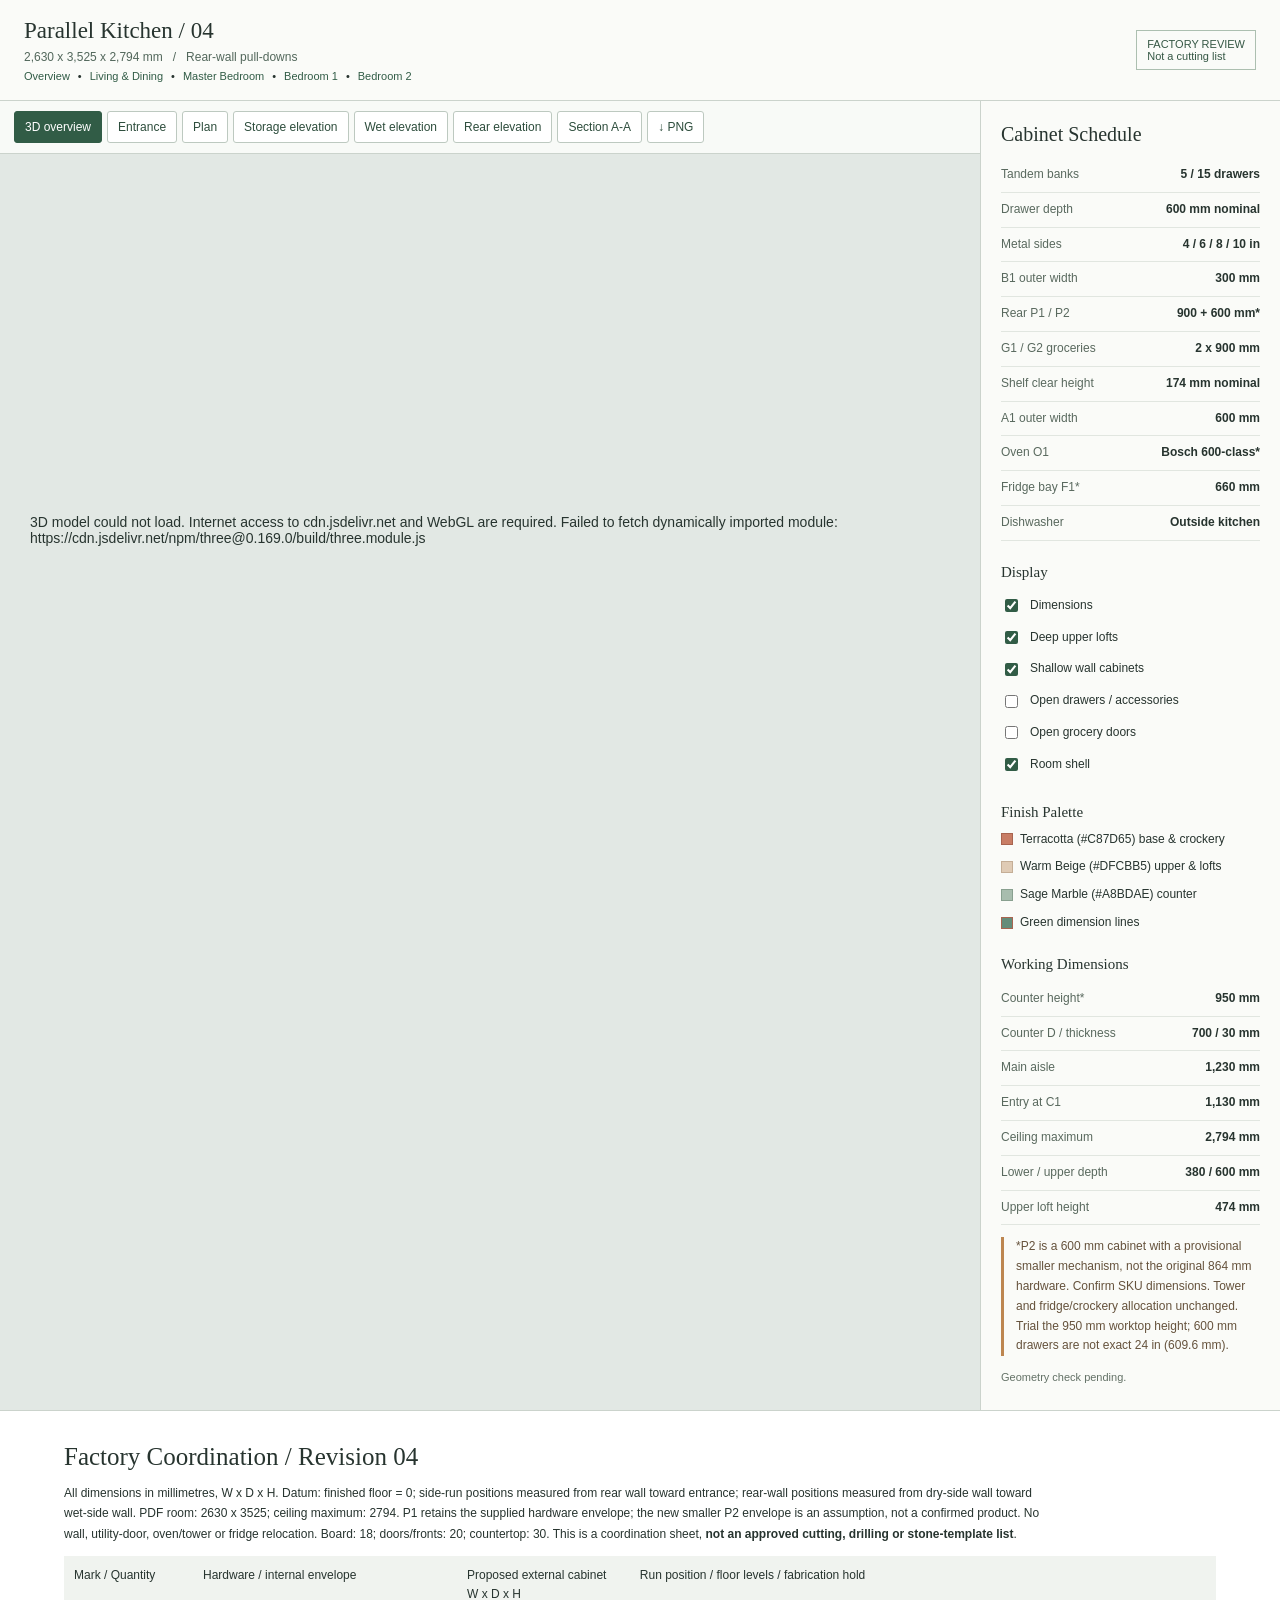
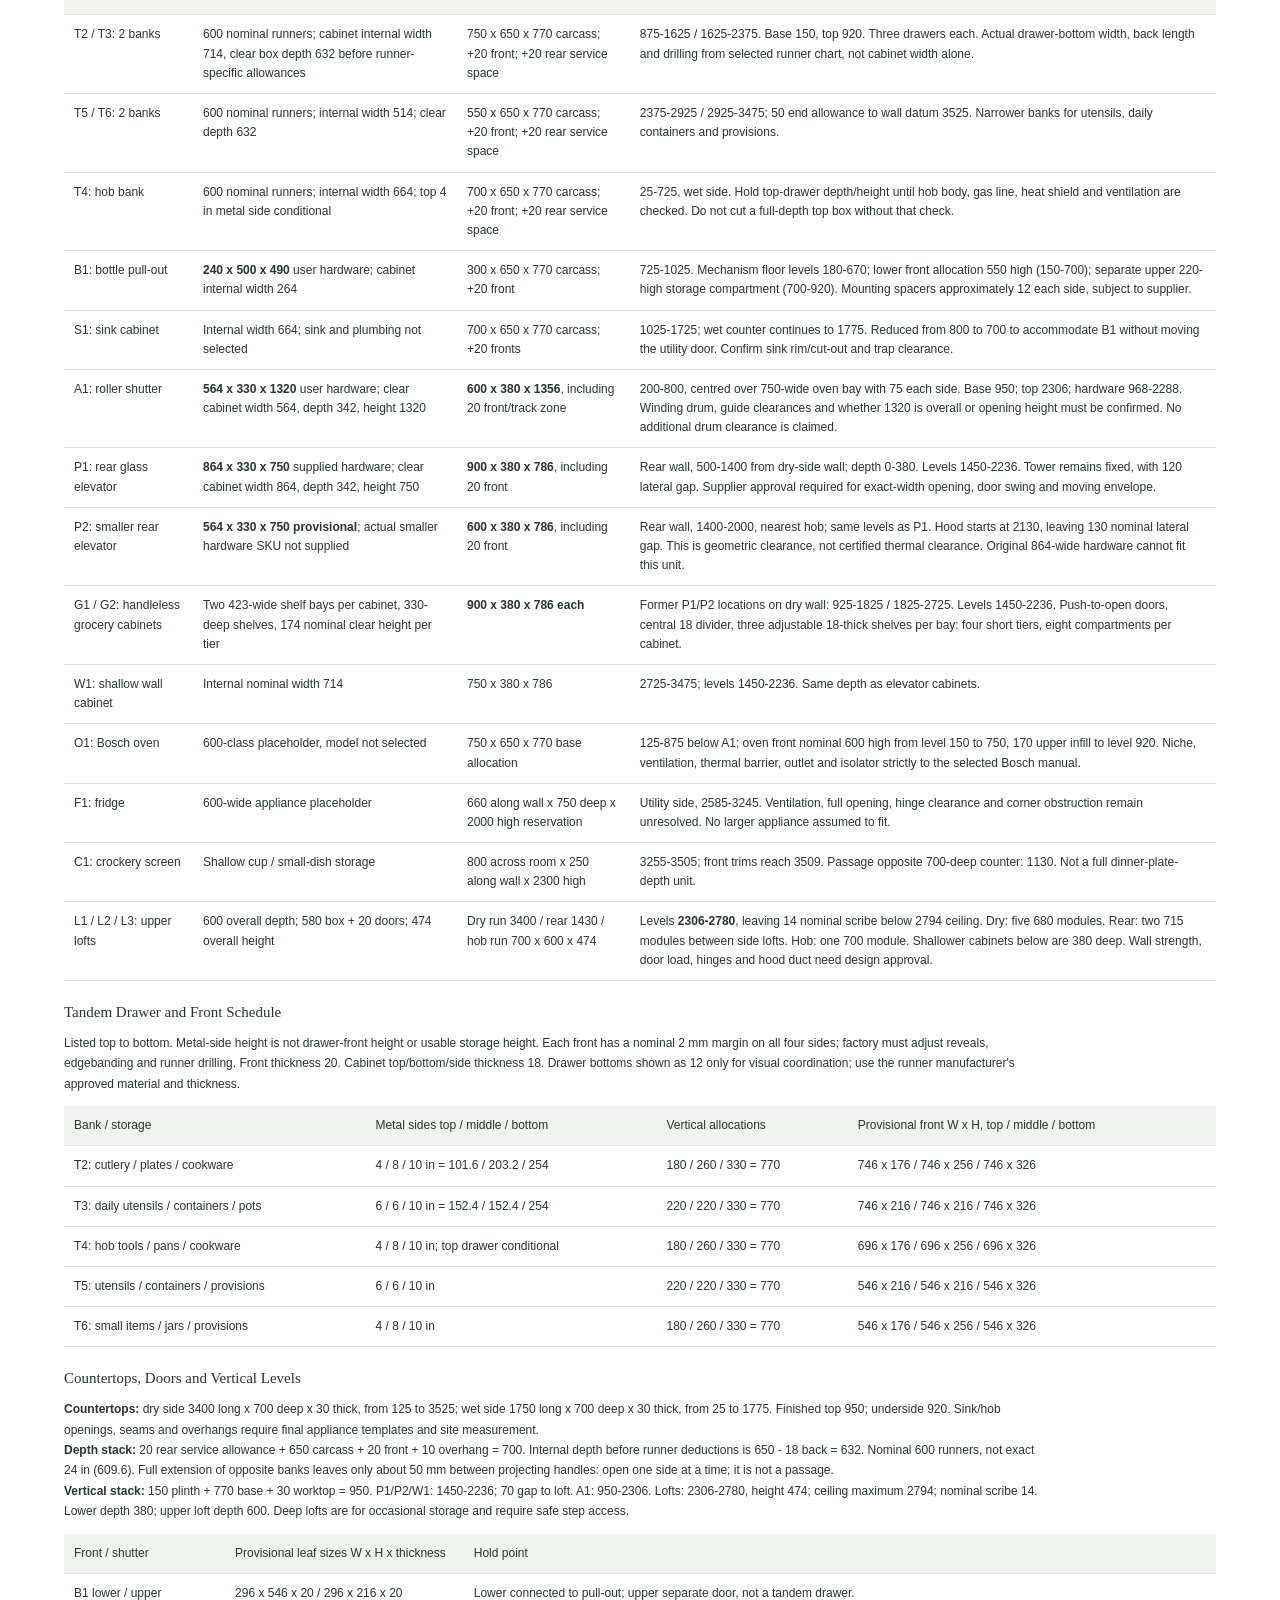
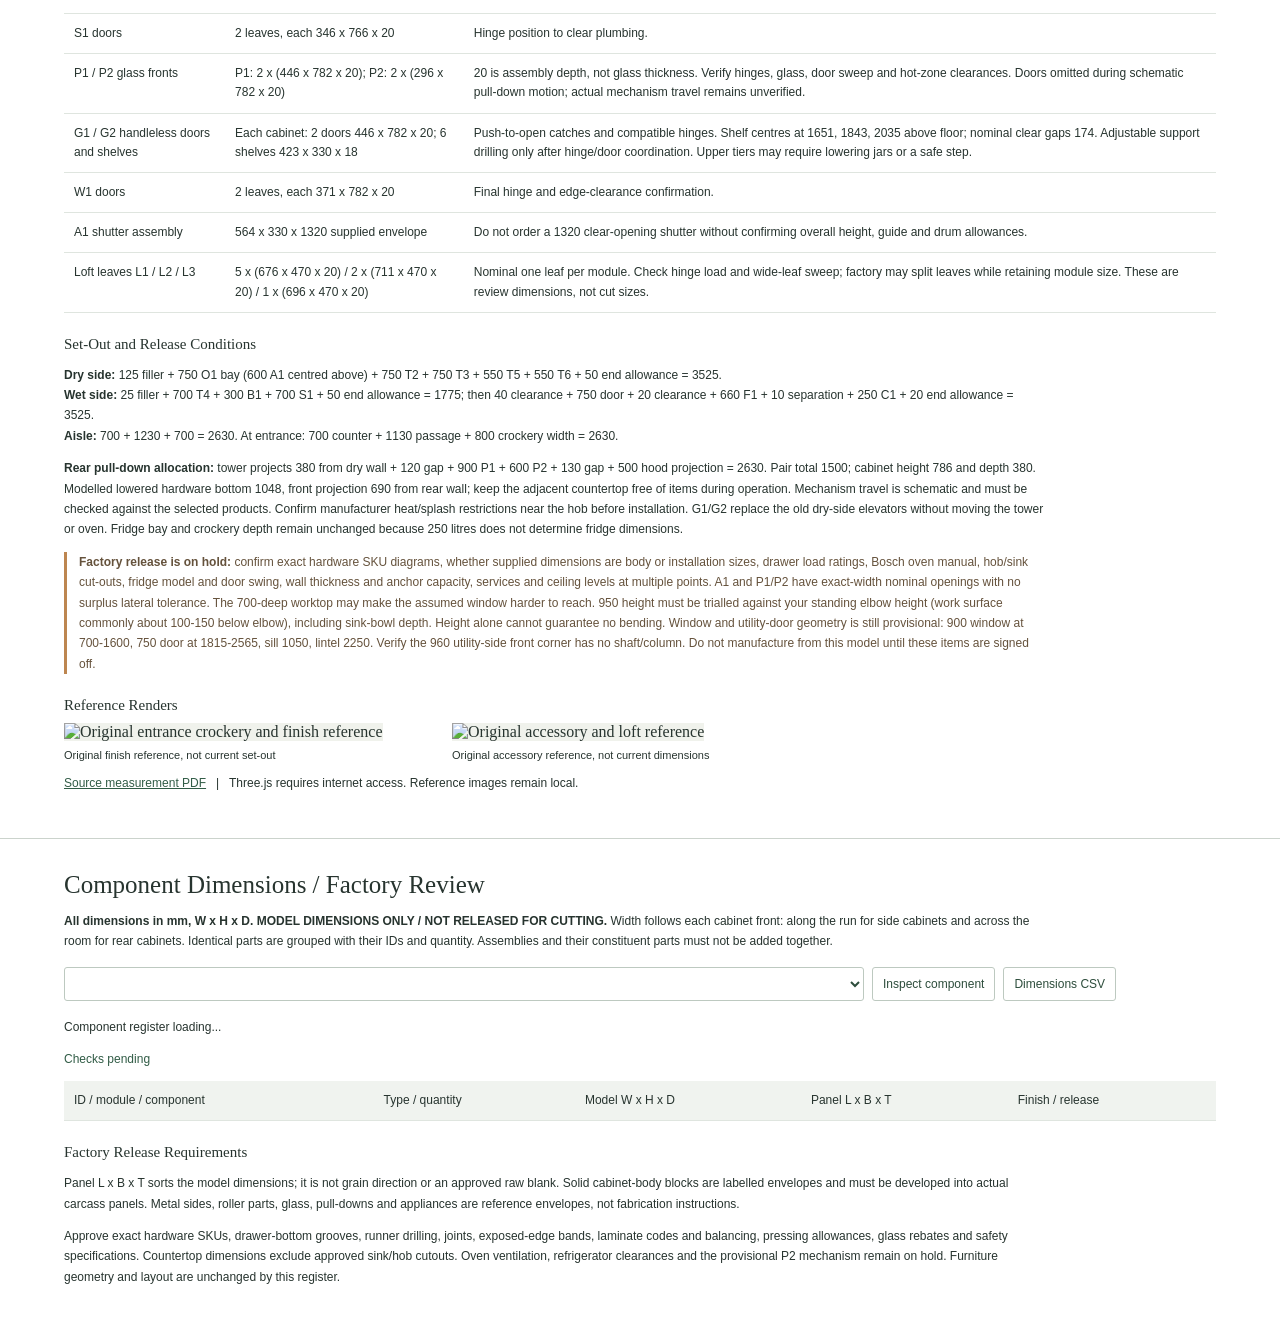
==== commit d1ad44e9: "Add index portal, unified navigation for all rooms, and GitHub Pages deployment workflow" ====
--- a/kitchen-design.html
+++ b/kitchen-design.html
@@ -13,7 +13,7 @@
 <script type="importmap">{"imports":{"three":"https://cdn.jsdelivr.net/npm/three@0.169.0/build/three.module.js","three/addons/":"https://cdn.jsdelivr.net/npm/three@0.169.0/examples/jsm/"}}</script>
 </head>
 <body>
-<header><div><h1>Parallel Kitchen / 04</h1><p>2,630 x 3,525 x 2,794 mm &nbsp; / &nbsp; Rear-wall pull-downs</p><nav style="margin-top:6px;font:11px Verdana,sans-serif;display:flex;gap:8px;"><a href="living-dining.html" style="color:#315c46;text-decoration:none;">Living &amp; Dining</a> &bull; <a href="master-bedroom.html" style="color:#315c46;text-decoration:none;">Master Bedroom</a> &bull; <a href="bedroom-1.html" style="color:#315c46;text-decoration:none;">Bedroom 1</a> &bull; <a href="bedroom-2.html" style="color:#315c46;text-decoration:none;">Bedroom 2</a></nav></div><span class="status">FACTORY REVIEW<br>Not a cutting list</span></header>
+<header><div><h1>Parallel Kitchen / 04</h1><p>2,630 x 3,525 x 2,794 mm &nbsp; / &nbsp; Rear-wall pull-downs</p><nav style="margin-top:6px;font:11px Verdana,sans-serif;display:flex;gap:8px;"><a href="index.html" style="color:#315c46;text-decoration:none;">Overview</a> &bull; <a href="living-dining.html" style="color:#315c46;text-decoration:none;">Living &amp; Dining</a> &bull; <a href="master-bedroom.html" style="color:#315c46;text-decoration:none;">Master Bedroom</a> &bull; <a href="bedroom-1.html" style="color:#315c46;text-decoration:none;">Bedroom 1</a> &bull; <a href="bedroom-2.html" style="color:#315c46;text-decoration:none;">Bedroom 2</a></nav></div><span class="status">FACTORY REVIEW<br>Not a cutting list</span></header>
 <main>
 <section class="scene-area" aria-label="Kitchen model">
 <nav class="toolbar" aria-label="Drawing views"><button class="active" data-view="axon">3D overview</button><button data-view="entry">Entrance</button><button data-view="plan">Plan</button><button data-view="dry">Storage elevation</button><button data-view="wet">Wet elevation</button><button data-view="rear">Rear elevation</button><button data-view="section">Section A-A</button><button id="download" title="Download current view as PNG" aria-label="Download current view as PNG">&#8595; PNG</button></nav>
